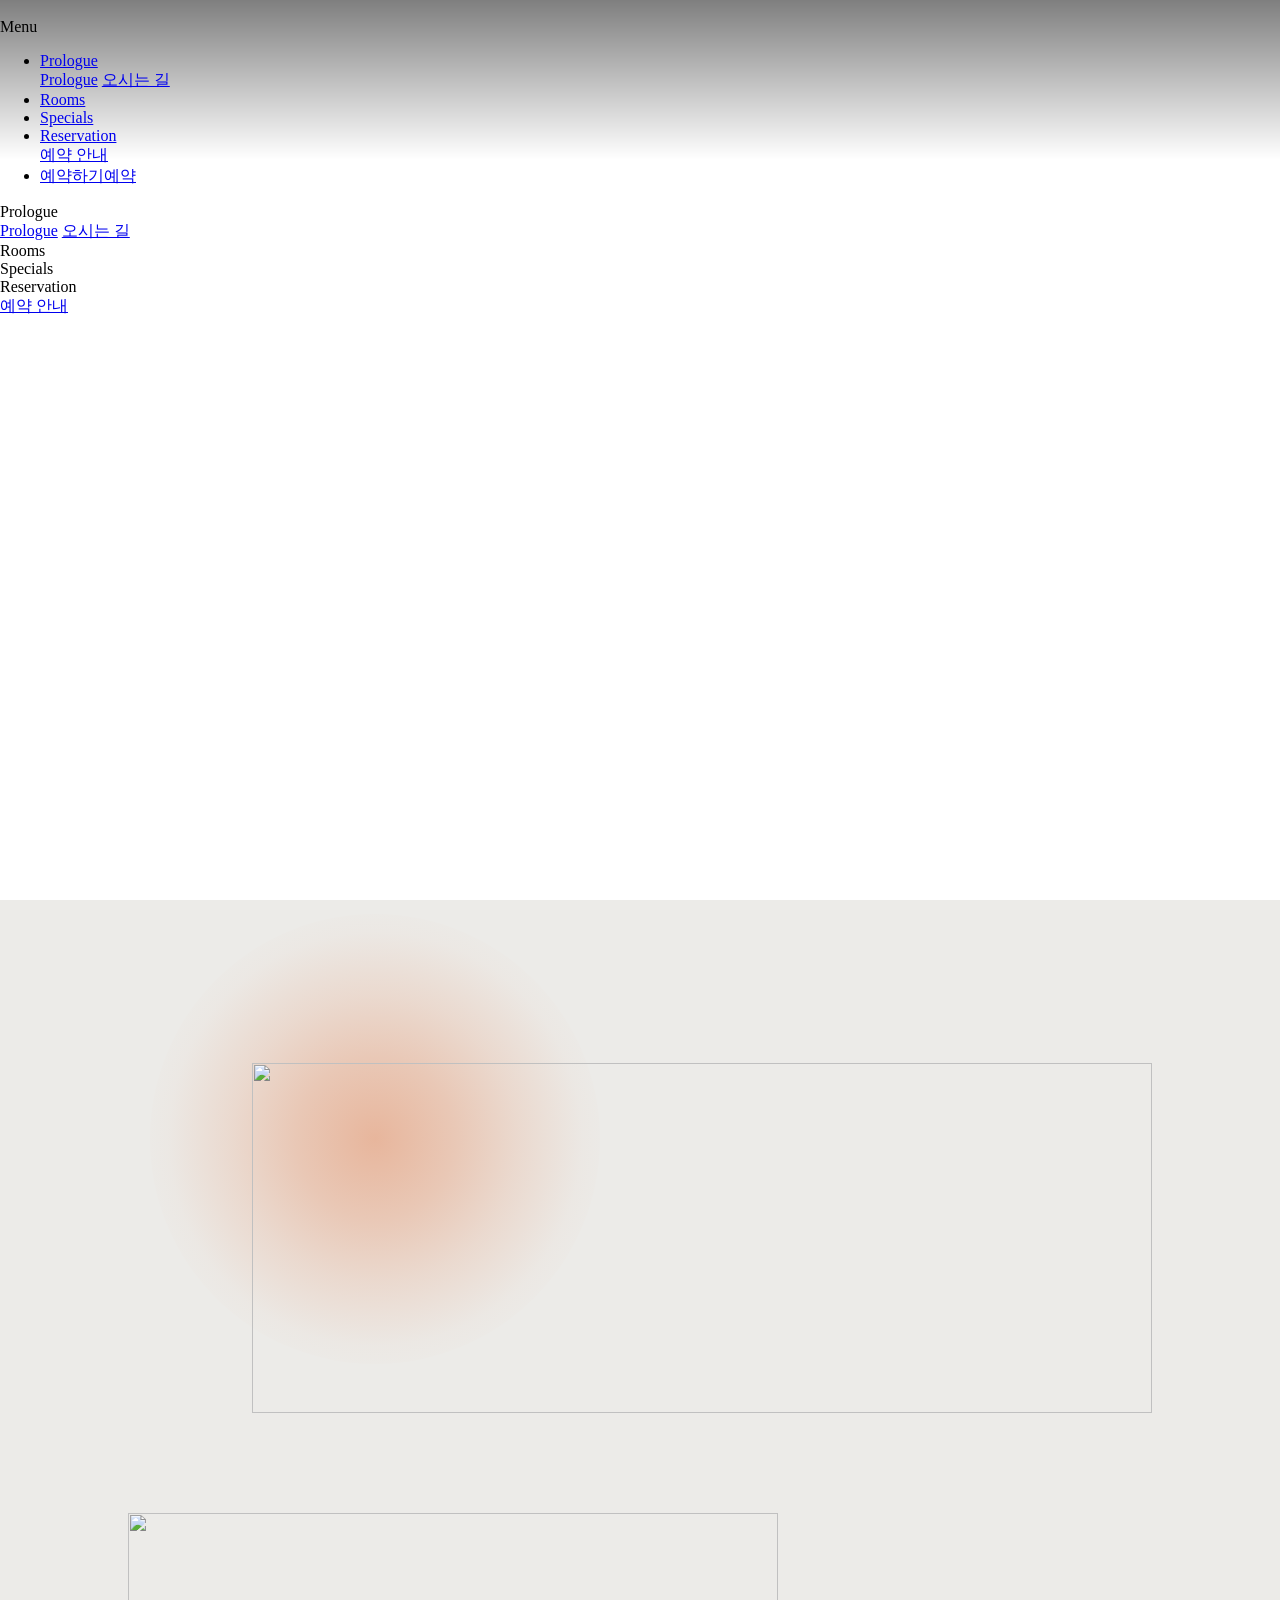
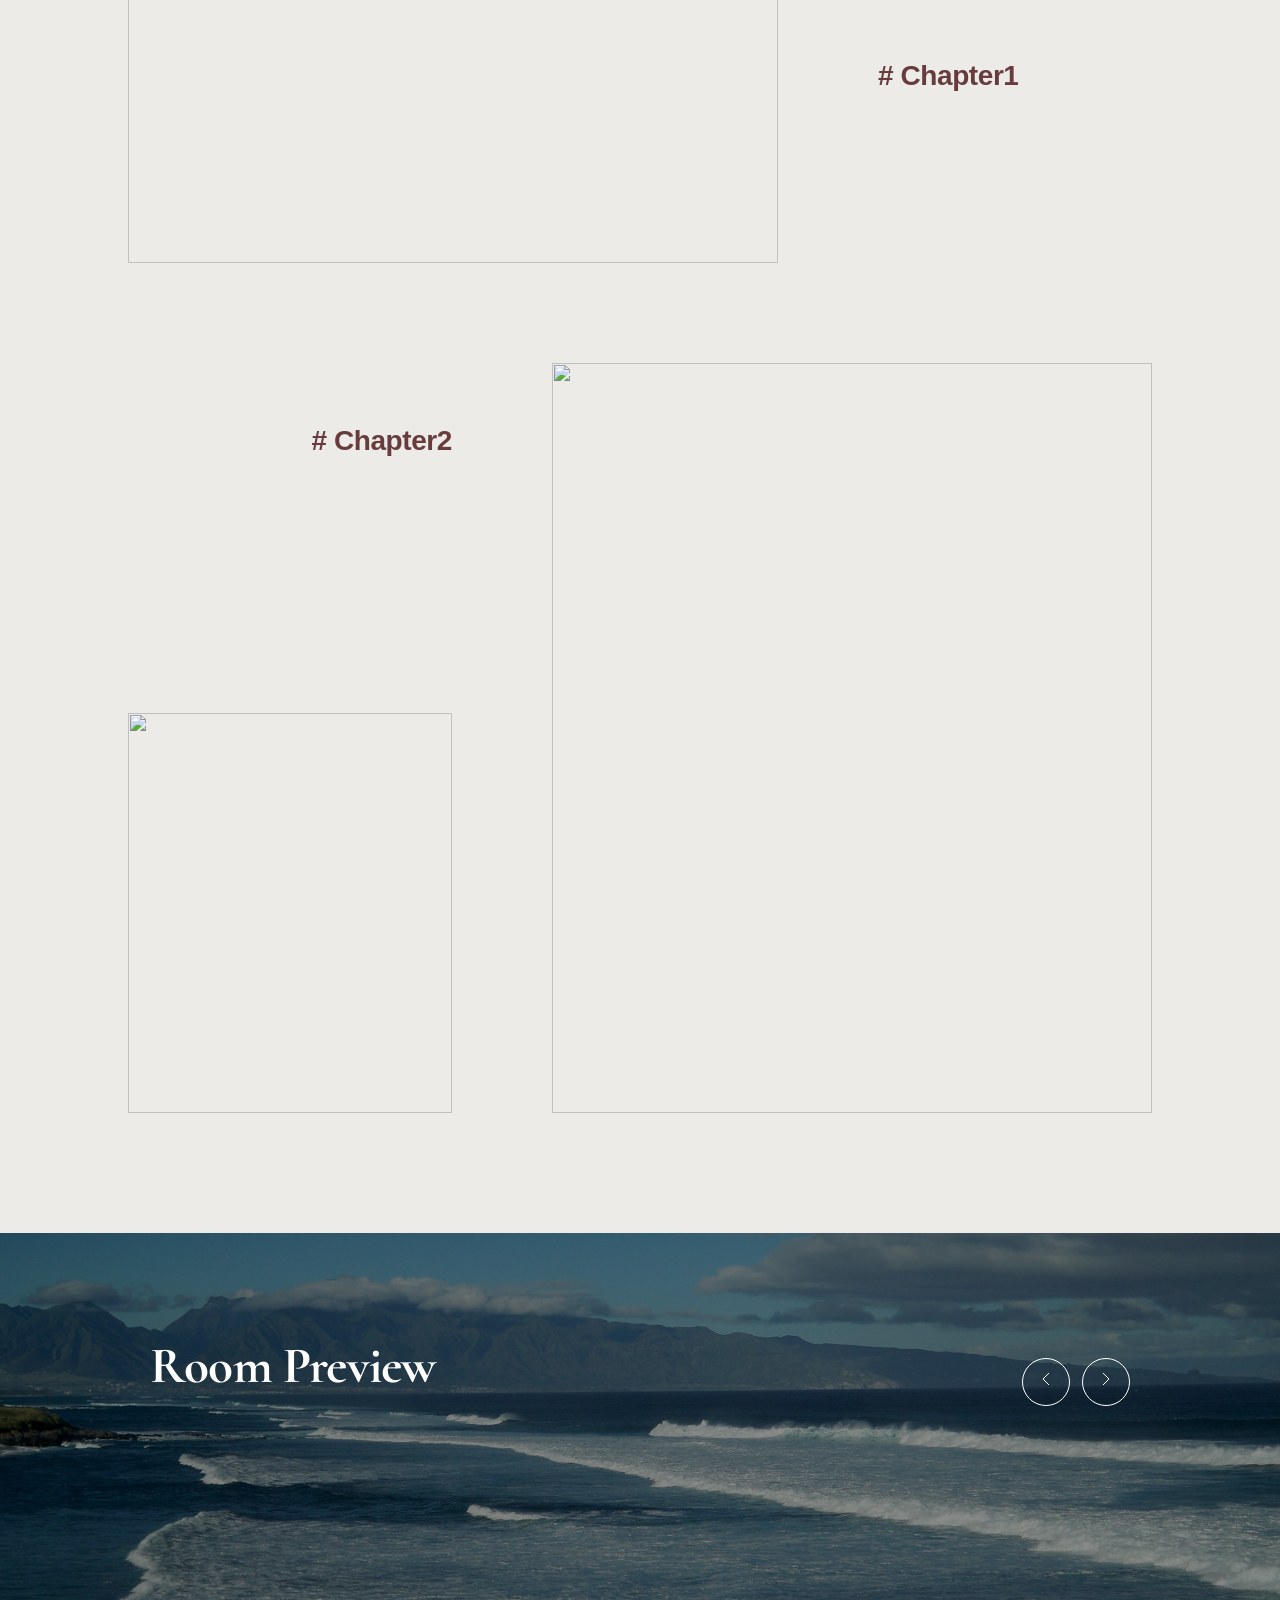
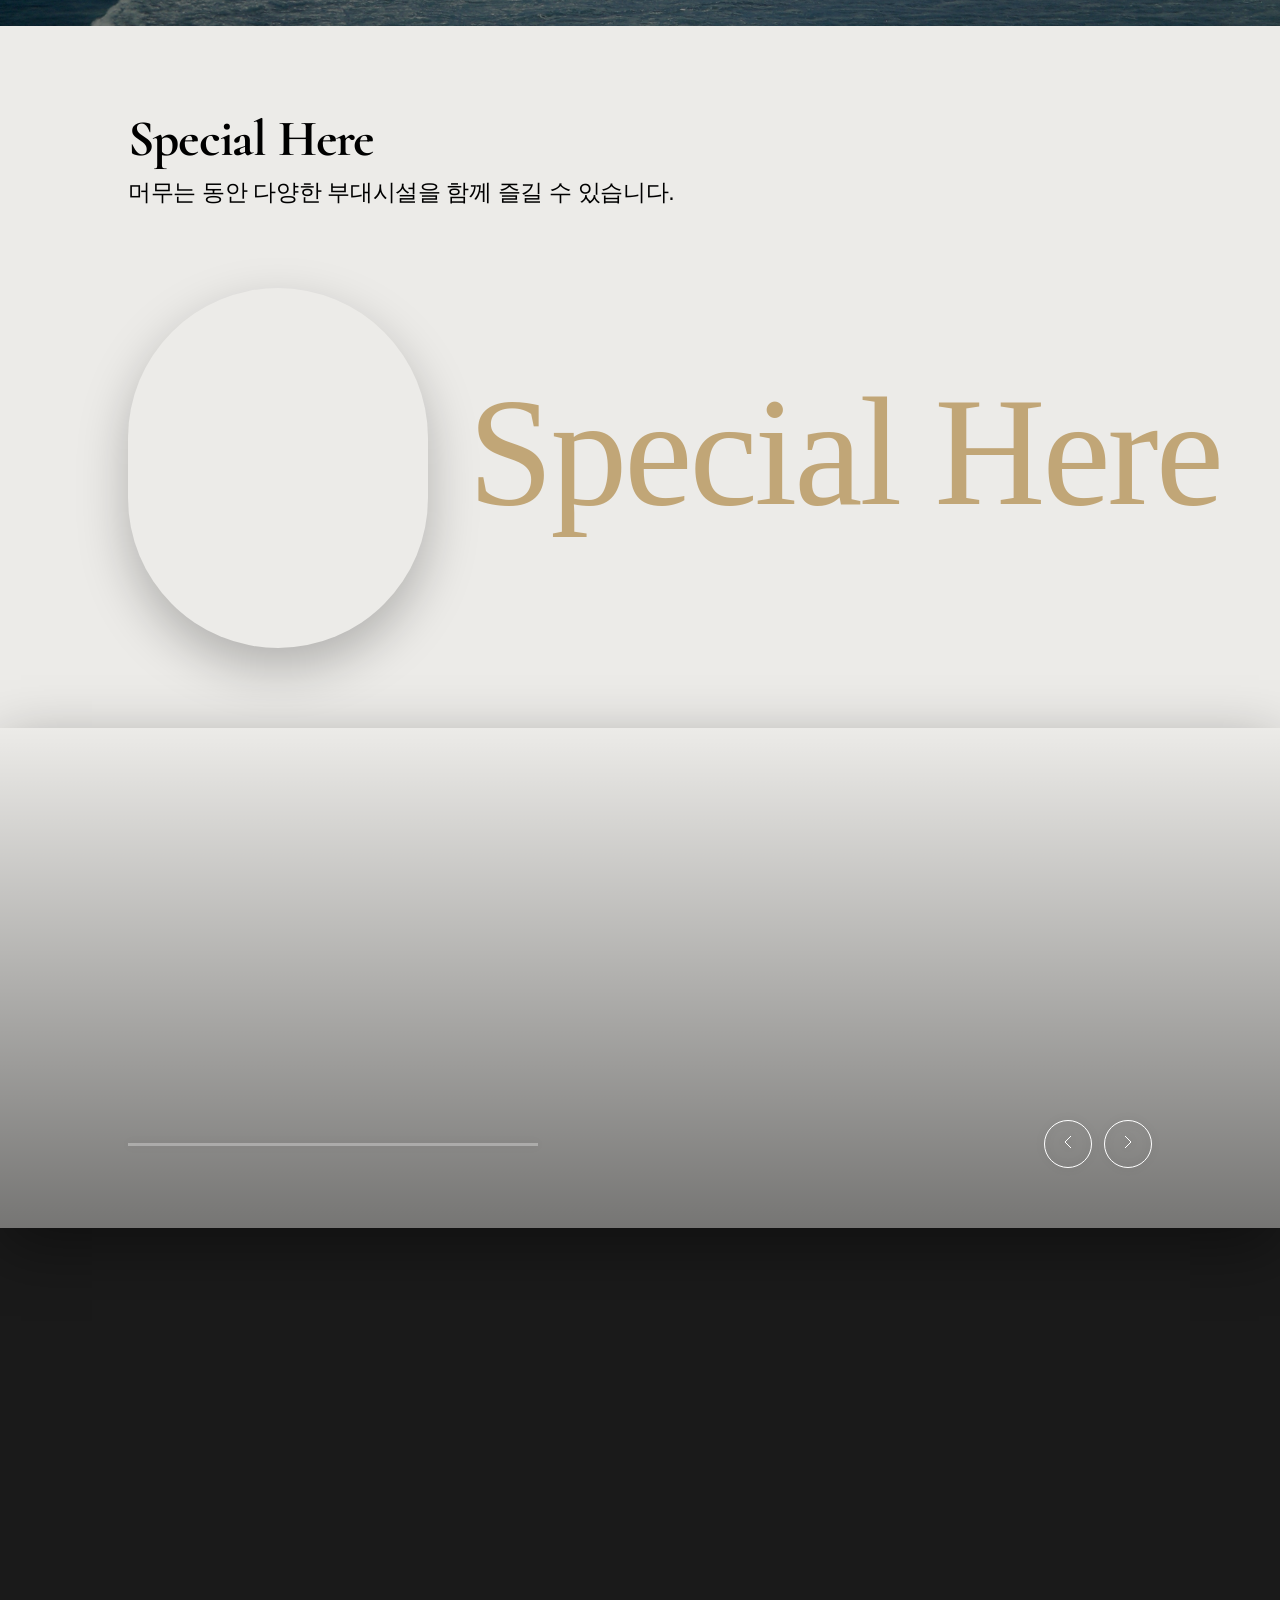
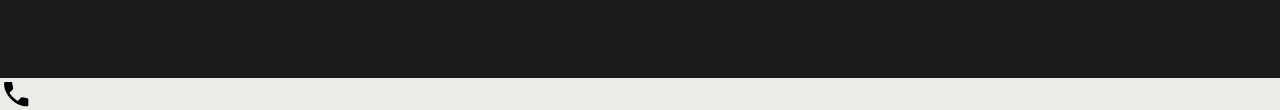
==== index.html @ 63711e16 "Deploy site files" ====
<!DOCTYPE html>
<html lang="ko">
<head>
    <meta charset="UTF-8">
    <meta name="viewport" content="width=device-width, initial-scale=1.0">
    <title>춘천 카사디솔 펜션 - 홈</title>
    <meta name="description" content="">
    <meta name="keywords" content="">
    <!-- Stylesheets -->
    <link rel="stylesheet" href="styles/theme.css">
    <link rel="stylesheet" href="styles/common.css">
    <link rel="stylesheet" href="styles/index.css">
    <link rel="stylesheet" href="styles/popup.css">
  <!-- Open Graph Meta Tags for Social Media -->
  <meta property="og:type" content="website" />
  <meta property="og:title" content="춘천 카사디솔 펜션 - 홈" />
  
  <meta property="og:image" content="https://jlnjajtcnyqupfaqjerz.supabase.co/storage/v1/object/public/app-images/property/e13e90a7-33bd-478f-b523-d75bae32a181/thumbnail/1781574933942-qb5gx5wl2s.jpg" />
  <meta property="og:url" content="https://casadisole.kr" />

  <!-- Twitter Card Meta Tags -->
  <meta name="twitter:card" content="summary_large_image" />
  <meta name="twitter:title" content="춘천 카사디솔 펜션 - 홈" />
  
  <meta name="twitter:image" content="https://jlnjajtcnyqupfaqjerz.supabase.co/storage/v1/object/public/app-images/property/e13e90a7-33bd-478f-b523-d75bae32a181/thumbnail/1781574933942-qb5gx5wl2s.jpg" />
</head>
<body>
    <!-- Navigation (Header) - page-wrapper 밖으로 분리 -->
    <div class="navigation-off">
        <div id="header-container"></div>
    </div>

    <div class="page-wrapper">
        <!-- CUSTOM FIELD : 메인 소개 섹션 이미지 매핑 -->
        <div class="main-section">
            <div class="main-bg" data-hero-slider></div>
            <div class="main-content">
                <!-- custom field : 메인 소개 섹션 타이틀 매핑 -->
                <h1 class="main-title" data-hero-title></h1>
                <div class="title-divider"><div class="bar-progress"></div></div>
                <!-- custom field : 메인 소개 섹션 설명 매핑 -->
                <p class="main-subtitle" data-hero-description></p>
            </div>
            <div class="main-arrow">
                <div class="arrow-left"></div>
                <p class="arrow-number">01</p>
                <div class="arrow-divider"></div>
                <p class="arrow-number">10</p>
                <div class="arrow-right"></div>
            </div>
        </div>

        <!-- custom field : 핵심 메시지 섹션 -->
        <div class="content-1 essence-section">
            <div class="gradient-circle anim-scale-in"></div>

            <div class="content-1-inner">
                <div class="content-group">
                    <div class="title-text" data-essence-description></div>
                    <!-- custom field : 핵심 메시지 섹션 이미지 1 매핑 , 이미지는 총 4개까지만-->
                    <div class="content-image large anim-fade-right">
                        <img data-essence-image-1 src="" alt="">
                    </div>
                </div>

                <div class="con1-item con1-1">
                    <!-- custom field : 핵심 메시지 섹션 이미지 2 매핑 -->
                    <div class="content-image anim-fade-left">
                        <img data-essence-image-2 src="" alt="">
                    </div>
                    <div class="content-text anim-fade-right">
                        <h3 class="chapter-tag"># Chapter1</h3>
                        <!-- custom field : 핵심 메시지 섹션 이미지 1 설명 매핑 -->
                        <p class="chapter-content" data-essence-image-description-1></p>
                    </div>
                </div>

                <div class="con1-34">
                    <div class="con1-item con1-3">
                        <div class="content-text right anim-fade-left">
                            <h3 class="chapter-tag"># Chapter2</h3>
                            <!-- custom field : 핵심 메시지 섹션 이미지 2 설명 매핑 -->
                            <p class="chapter-content" data-essence-image-description-2></p>
                        </div>
                        <!-- custom field : 핵심 메시지 섹션 이미지 3 매핑 -->
                        <div class="content-image tall anim-fade-right">
                            <img data-essence-image-3 src="" alt="">
                        </div>
                    </div>

                    <div class="con1-item con1-4">
                        <!-- custom field : 핵심 메시지 섹션 이미지 4 매핑 -->
                        <div class="content-image wide anim-fade-up">
                            <img data-essence-image-4 src="" alt="">
                        </div>
                    </div>
                </div>
            </div>
        </div>

        <!-- room preview section : 커스텀 영역 x / 룸 정보 매핑 -->
        <div class="content-2 room-preview-section" >
            <div class="content-2-bg"></div>
            <div class="section-header">
                <div class="section-header-outer">
                    <div class="section-header-inner">
                        <div class="text-block">
                            <h2 class="section-title">Room Preview</h2>
                            <!-- 문구 변경되어야 함 (숙소명 + 하드코딩 문구 )-->
                            <p class="section-subtitle" data-rooms-subtitle></p>
                        </div>
                        <div class="arrow-block">
                            <button class="nav-btn prev"><svg width="24" height="24" viewBox="0 0 24 24" fill="none"><path d="M15 6L9 12L15 18" stroke="currentColor" stroke-width="1"/></svg></button>
                            <button class="nav-btn next"><svg width="24" height="24" viewBox="0 0 24 24" fill="none"><path d="M9 6L15 12L9 18" stroke="currentColor" stroke-width="1"/></svg></button>
                        </div>
                    </div>
                </div>
            </div>

            <div class="room-grid">
                <div class="room-scroll-track" data-rooms-container>
                    <!-- 숙소관리 객실 타입 개수에 따라 동적 생성 -->
                </div>
            </div>
        </div>

        <!-- facility section : 커스텀 영역 x / 부대시설 정보 매핑 -->
        <div class="content-3 facility-section">
            <div class="special-left">
                <div class="special-header anim-fade-up">
                    <!-- 하드코딩, 매핑 x -->
                    <h2>Special Here</h2>
                    <p>머무는 동안 다양한 부대시설을 함께 즐길 수 있습니다.</p>
                </div>

                <div class="meditation-image anim-scale-in">
                    <!-- 부대시설 이미지 동적 생성 (mapper) -->
                </div>

                <div class="meditation-info anim-fade-right">
                    <!-- 부대시설 정보 동적 생성 (mapper) -->
                </div>
                <!-- 하드코딩, 매핑 x -->
                <p class="special-script">Special Here</p>

                <div class="arrow-decoration">
                    <svg width="856" height="250" viewBox="0 0 856 250" fill="none" style="overflow:visible">
                        <circle cx="731" cy="125" r="125" fill="white" fill-opacity="0.4"/>
                        <path d="M0 146.5C0 146.5 448.741 146.5 776 146.5L700 89.9999" stroke="black"/>
                    </svg>
                </div>
            </div>

            <div class="special-right anim-fade-right">
                <div class="special-right-image">
                    <!-- 부대시설 오른쪽 이미지 동적 생성 (mapper) -->
                    <div class="image-overlay"></div>
                </div>
                <div class="special-bar">
                    <div class="bar-line"><div class="bar-progress"></div></div>
                    <div class="bar-controls">
                        <button><svg width="24" height="24" viewBox="0 0 24 24" fill="none"><path d="M15 6L9 12L15 18" stroke="currentColor" stroke-width="1"/></svg></button>
                        <button><svg width="24" height="24" viewBox="0 0 24 24" fill="none"><path d="M9 6L15 12L9 18" stroke="currentColor" stroke-width="1"/></svg></button>
                    </div>
                </div>
            </div>
        </div>

        <!-- custom field : 마무리 섹션 -->
        <div class="content-4 closing-section">
            <!-- custom field : 마무리 섹션 이미지 한장 매핑 -->
            <div class="content-4-bg" data-closing-image></div>
            <div class="content-4-text">
                <!-- custom field : 마무리 섹션 제목 매핑 -->
                <h2 data-closing-title></h2>
                <!-- custom field : 마무리 섹션 내용 매핑 -->
                <p data-closing-description></p>
            </div>
        </div>

        <!-- Footer -->
        <div id="footer-container"></div>
    </div>

    <!-- Popup -->
    <div id="popup-container"></div>

    <!-- Scripts -->
    <script src="js/common.js"></script>
    <script src="js/pages/index.js"></script>

    <!-- Data Mapper -->
    <script src="js/image-helpers.js"></script>
    <script src="js/data-mapper/core/base-mapper.js"></script>
    <script src="js/data-mapper/pages/index-mapper.js"></script>
    <script src="js/preview-handler.js"></script>

    <!-- Header / Footer Loader (header.html 로드 → 내부 스크립트 추출 실행 → HeaderFooterMapper 초기화) -->
    <script src="js/header-footer-loader.js"></script>

    <!-- Popup -->
    <script src="js/popup.js"></script>
</body>
</html>
---- styles/theme.css ----
/* CDN Fonts */
@import url('https://fonts.cdnfonts.com/css/noto-serif-kr');
@import url('https://cdn.jsdelivr.net/gh/orioncactus/pretendard/dist/web/static/pretendard.min.css');
@import url('https://fonts.googleapis.com/css2?family=Cormorant:ital,wght@0,300..700;1,300..700&display=swap');

/* Font Faces */
@font-face {
    font-family: 'Pretendard';
    src: url('https://cdn.jsdelivr.net/gh/projectnoonnu/pretendard@1.0/Pretendard-Regular.woff2') format('woff2');
    font-weight: 400;
    font-display: swap;
}

/* CSS Variables */
:root {
  --font-ko-main: 'Noto Serif KR', sans-serif;
  --font-ko-sub: 'Pretendard', sans-serif;
  --font-en-main: 'Cormorant', sans-serif;
  --color-primary: #ecebe8;
  --color-secondary: #683c3c;
}
---- styles/index.css ----
/* ==========================================
   INDEX PAGE - 반응형 리팩토링
   ========================================== */

body {
    margin: 0;
    padding: 0;
}

.page-wrapper {
    width: 100%;
    background: white;
    overflow-x: hidden;
}

#footer-container {
    margin: 0;
    padding: 0;
    line-height: 0;
    font-size: 0;
    background: var(--color-primary);
}

/* ==========================================
   NAVIGATION (HEADER)
   ========================================== */

.navigation-off {
    position: fixed;
    left: 0;
    top: 0;
    width: 100%;
    max-width: none;
    height: 160px;
    background: linear-gradient(to bottom, rgba(0, 0, 0, 0.5), transparent);
    z-index: 999;
    pointer-events: none;
    overflow: visible;
}

.navigation-off .site-header,
.navigation-off .header-dropdown {
    pointer-events: auto;
}

/* ==========================================
   MAIN HERO SECTION
   ========================================== */

.main-section {
    position: relative;
    width: 100%;
    height: 100vh;
    min-height: 600px;
    max-height: 960px;
    overflow: hidden;
}

.main-bg {
    position: absolute;
    inset: 0;
}

.main-slide {
    position: absolute;
    inset: 0;
    opacity: 0;
    transition: opacity 1.2s ease;
}

.main-slide.active {
    opacity: 1;
}

.main-slide img {
    width: 100%;
    height: 100%;
    object-fit: cover;
    transform: scale(1);
}

/* Hero video 모드 */
[data-hero-slider] [data-hero-video] {
    position: absolute;
    inset: 0;
    width: 100%;
    height: 100%;
    object-fit: cover;
}

.main-content {
    position: absolute;
    left: 150px;
    top: 0;
    z-index: 1;
    padding-top: 180px;
    max-width: 1600px;
}

.main-title {
    font-family: 'Montserrat', sans-serif;
    font-weight: 700;
    font-size: clamp(28px, 3vw, 40px);
    line-height: 1.6;
    color: white;
    letter-spacing: -0.6px;
    text-shadow: 0px 0px 4px rgba(0, 0, 0, 0.15);
    margin: 0;
}

.title-divider {
    width: 658px;
    height: 3px;
    background: rgba(255, 255, 255, 0.3);
    margin-top: 12px;
    position: relative;
    overflow: hidden;
}

.title-divider .bar-progress {
    position: absolute;
    left: 0;
    top: 0;
    height: 100%;
    width: 100%;
    background: white;
    transform-origin: left;
    transform: scaleX(0);
    animation: progressFill 4s linear infinite;
}

.main-subtitle {
    font-family: var(--font-ko-main);
    font-weight: 700;
    font-size: clamp(18px, 1.8vw, 24px);
    line-height: 1.5;
    color: white;
    letter-spacing: -0.36px;
    text-shadow: 0px 0px 4px rgba(0, 0, 0, 0.2);
    margin: 24px 0 0;
}

.main-arrow {
    position: absolute;
    left: 50%;
    bottom: 40px;
    transform: translateX(-50%);
    display: flex;
    align-items: center;
    gap: 24px;
    z-index: 1;
}

.arrow-left,
.arrow-right {
    width: 9px;
    height: 9px;
    border-left: 1px solid white;
    border-bottom: 1px solid white;
}

.arrow-left {
    transform: rotate(45deg);
}

.arrow-right {
    transform: rotate(-135deg);
}

.arrow-number {
    font-family: var(--font-en-main);
    font-size: 26px;
    line-height: 36px;
    color: white;
    letter-spacing: -0.39px;
    margin: 0;
}

.arrow-divider {
    width: 10px;
    height: 1px;
    background: white;
    transform: rotate(90deg);
}

/* ==========================================
   CONTENT SECTION 1
   ========================================== */

.content-1 {
    position: relative;
    width: 100%;
    background: var(--color-primary);
    overflow: visible;
    padding-bottom: 120px;
}

.content-1-inner {
    position: relative;
    width: 80%;
    max-width: 1600px;
    margin: 0 auto;
    padding: 163px 0 0;
    box-sizing: border-box;
    display: flex;
    flex-direction: column;
    gap: 100px;
}

.gradient-circle {
    position: absolute;
    left: 150px;
    top: 14px;
    width: 450px;
    height: 450px;
    border-radius: 50%;
    background: radial-gradient(circle, rgba(231, 176, 148, 0.9) 0%, rgba(231, 176, 148, 0.6) 25%, rgba(231, 176, 148, 0.3) 45%, rgba(231, 176, 148, 0.05) 65%, rgba(231, 176, 148, 0) 75%);
}

.content-group {
    display: flex;
    justify-content: flex-end;
    align-items: flex-end;
    gap: 100px;
    width: 100%;
}

.title-text {
    font-family: var(--font-en-main);
    font-weight: 700;
    font-size: 50px;
    line-height: 1.2;
    color: var(--color-secondary);
    letter-spacing: -1.05px;
    text-align: right;
    min-width: 0;
}

.title-text p {
    margin: 0;
}

.content-group .content-image.large {
    flex-shrink: 1;
    width: 900px;
    max-width: 100%;
    height: 350px;
}

.con1-item {
    width: 100%;
}

.con1-1 {
    display: flex;
    gap: 100px;
    align-items: center;
}

.con1-3 {
    display: contents;
}

.con1-4 {
    display: contents;
}

/* con1-3 텍스트 + con1-4 wide 이미지가 왼쪽 열,
   con1-3 tall 이미지가 오른쪽 열 전체를 span하는 2열 grid */
.con1-34 {
    display: grid;
    grid-template-columns: 1fr minmax(0, 600px);
    grid-template-rows: minmax(350px, auto) 400px;
    column-gap: 100px;
    width: 100%;
}

.con1-34 .content-text.right {
    grid-column: 1;
    grid-row: 1;
    width: auto;
    align-self: start;
}

.con1-34 .content-image.tall {
    grid-column: 2;
    grid-row: 1 / span 2;
    align-self: stretch;
}

.con1-34 .content-image.wide {
    grid-column: 1;
    grid-row: 2;
    align-self: stretch;
}

.content-image {
    overflow: hidden;
}

.content-image img {
    width: 100%;
    height: 100%;
    object-fit: cover;
}

/* Essence video 모드 */
.essence-video-container {
    width: 100%;
    aspect-ratio: 16 / 9;
    overflow: hidden;
}

.essence-video-container video {
    width: 100%;
    height: 100%;
    object-fit: cover;
    display: block;
}

.con1-1 .content-image {
    width: 650px;
    height: 350px;
}

.con1-2 .content-image.large {
    width: 900px;
    height: 350px;
}

.con1-3 .content-image.tall {
    width: 100%;
    height: 100%;
}

.con1-4 .content-image.wide {
    width: 100%;
    height: 100%;
}

.content-text {
    flex: 1;
}

.content-text.right {
    text-align: right;
    width: 892px;
    padding: 60px 0;
}

.chapter-tag {
    font-family: var(--font-ko-main);
    font-weight: 700;
    font-size: 28px;
    line-height: 36px;
    color: var(--color-secondary);
    letter-spacing: -0.42px;
    margin: 0 0 24px 0;
}

.chapter-content {
    font-family: var(--font-ko-sub);
    font-weight: 500;
    font-size: 18px;
    line-height: 1.5;
    color: rgba(0, 0, 0, 0.8);
    margin: 0;
}

/* ==========================================
   CONTENT SECTION 2: ROOM PREVIEW
   ========================================== */

.content-2 {
    position: relative;
    width: 100%;
    padding: 100px 0 120px;
}

.content-2-bg {
    position: absolute;
    inset: 0;
    background-image: url('../images/bg.png');
    background-size: cover;
    background-position: center;
}

.content-2-bg::after {
    content: '';
    position: absolute;
    inset: 0;
    background: rgba(0, 0, 0, 0.45);
}

.content-2 > .section-header {
    position: relative;
    z-index: 2;
    margin-bottom: 40px;
}

.section-header-outer {
    width: 100%;
}

.section-header-inner {
    width: 100%;
    max-width: 1600px;
    margin: 0 auto;
    padding: 0 150px;
    box-sizing: border-box;
    display: flex;
    align-items: flex-end;
    justify-content: space-between;
}

.section-header-inner .text-block {
    flex: 1;
}

.section-header-inner .arrow-block {
    flex-shrink: 0;
    display: flex;
    gap: 12px;
}

.nav-btn {
    width: 48px;
    height: 48px;
    border: 1px solid white;
    border-radius: 50%;
    color: white;
    background: transparent;
    font-size: 18px;
    cursor: pointer;
    transition: background 0.3s ease, color 0.3s ease;
}

.nav-btn:hover {
    background: white;
    color: black;
}

.section-title {
    font-family: var(--font-en-main);
    font-weight: 700;
    font-size: clamp(36px, 4vw, 54px);
    line-height: 1.3;
    color: white;
    letter-spacing: -0.81px;
    margin: 0 0 6px 0;
}

.section-subtitle {
    font-family: var(--font-ko-main);
    font-weight: 500;
    font-size: clamp(18px, 1.8vw, 24px);
    line-height: 1.3;
    color: white;
    letter-spacing: -0.36px;
    margin: 0;
}

.room-grid {
    position: relative;
    z-index: 2;
    overflow: hidden;
    margin-top: 100px;
}

.room-scroll-track {
    display: flex;
    gap: 40px;
    width: max-content;
    will-change: transform;
}

.room-grid.no-rolling {
    overflow: visible;
    display: flex;
    justify-content: center;
}

.room-grid.no-rolling .room-scroll-track {
    width: auto;
    will-change: auto;
    justify-content: center;
}

.room-card {
    flex-shrink: 0;
    width: min(450px, 80vw);
    display: flex;
    flex-direction: column;
    gap: 33px;
}

.room-card:nth-child(odd) {
    margin-top: 0;
}

.room-card:nth-child(even) {
    margin-top: 100px;
}

.room-image {
    width: 100%;
    aspect-ratio: 450 / 700;
    border-radius: 300px 300px 0 0;
    overflow: hidden;
    box-shadow: 20px 20px 50px rgba(0, 0, 0, 0.3);
}

.room-image img {
    width: 100%;
    height: 100%;
    object-fit: cover;
}

.room-info {
    display: flex;
    flex-direction: column;
    align-items: center;
    text-align: center;
    gap: 24px;
}

.room-info h3 {
    font-family: var(--font-ko-sub);
    font-weight: 700;
    font-size: clamp(22px, 2vw, 28px);
    line-height: 36px;
    color: white;
    letter-spacing: -0.42px;
    margin: 0;
}

.room-info p {
    font-family: var(--font-ko-sub);
    font-weight: 500;
    font-size: clamp(15px, 1.2vw, 18px);
    line-height: 1.5;
    color: rgba(255, 255, 255, 0.8);
    max-width: 435px;
    margin: 0;
}

.btn-more {
    position: relative;
    font-family: var(--font-ko-main);
    font-size: 18px;
    color: white;
    letter-spacing: -0.27px;
    background: none;
    border: none;
    cursor: pointer;
    padding-bottom: 10px;
}

.btn-more::after {
    content: '';
    display: block;
    width: 120px;
    height: 1px;
    background: white;
    margin: 10px auto 0;
}

/* ==========================================
   CONTENT SECTION 3: SPECIAL HERE
   ========================================== */

.content-3 {
    position: relative;
    width: 100%;
    background: var(--color-primary);
    overflow: visible;
    display: flex;
}

.special-left {
    position: relative;
    flex: 1;
    min-width: 0;
    padding: 100px 60px 100px 8%;
    z-index: 10;
    display: grid;
    grid-template-areas:
        "header header"
        "image  info"
        "script script";
    grid-template-columns: min(400px, 38vw) 1fr;
    column-gap: 60px;
    row-gap: 60px;
    align-content: start;
}

.special-header {
    grid-area: header;
    margin-bottom: 0;
}

.special-header h2 {
    font-family: var(--font-en-main);
    font-weight: 700;
    font-size: clamp(36px, 4vw, 54px);
    line-height: 1.3;
    color: black;
    letter-spacing: -0.81px;
    margin: 0 0 6px 0;
}

.special-header p {
    font-family: var(--font-ko-main);
    font-weight: 500;
    font-size: clamp(18px, 1.8vw, 24px);
    line-height: 1.3;
    color: black;
    letter-spacing: -0.36px;
    margin: 0;
}

.meditation-image {
    grid-area: image;
    display: grid;
    width: 100%;
    aspect-ratio: 400 / 480;
    border-radius: 300px;
    overflow: hidden;
    box-shadow: 0px 20px 50px rgba(0, 0, 0, 0.25);
}

.meditation-image img {
    grid-area: 1 / 1;
    width: 100%;
    height: 100%;
    object-fit: cover;
    opacity: 0;
    transition: opacity 1.2s ease;
}

.meditation-image img.active {
    opacity: 1;
}

.meditation-info {
    grid-area: info;
    display: grid;
    position: relative;
    z-index: 1;
    align-self: center;
}

.meditation-info .facility-slide {
    grid-area: 1 / 1;
    transition: opacity 1.2s ease;
    pointer-events: none;
    opacity: 0;
}

.meditation-info .facility-slide.active {
    opacity: 1;
    pointer-events: auto;
}

.meditation-title {
    font-family: var(--font-ko-main);
    font-weight: 700;
    font-size: clamp(30px, 3vw, 42px);
    line-height: 1.2;
    color: black;
    letter-spacing: -0.63px;
    margin: 0 0 100px 0;
}

.meditation-text {
    font-family: var(--font-ko-sub);
    font-weight: 500;
    font-size: clamp(16px, 1.3vw, 20px);
    line-height: 1.3;
    color: black;
    max-width: 371px;
    margin: 20px 0 30px 0;
}

.btn-outline {
    border: 1px solid black;
    border-radius: 100px;
    padding: 14px 40px;
    font-family: var(--font-ko-main);
    font-size: 18px;
    color: black;
    background: transparent;
    letter-spacing: -0.27px;
    cursor: pointer;
}

.special-script {
    grid-area: script;
    font-family: 'Alex Brush', cursive;
    font-size: clamp(60px, 12vw, 200px);
    line-height: 1.3;
    color: #c1a677;
    letter-spacing: -3px;
    margin: 0;
    white-space: nowrap;
}

.arrow-decoration {
    position: absolute;
    left: 45%;
    top: 330px;
    z-index: 0;
    overflow: visible;
    pointer-events: none;
}

.arrow-decoration svg {
    width: 856px;
    height: 250px;
    overflow: visible;
}

.special-right {
    width: 45%;
    flex-shrink: 0;
    display: grid;
    z-index: 1;
}

.special-right-image {
    grid-area: 1 / 1;
    display: grid;
    min-height: 800px;
    border-radius: 300px 0 0 0;
    overflow: hidden;
    box-shadow: 0 20px 60px rgba(0, 0, 0, 0.4);
}

.special-right-image img {
    grid-area: 1 / 1;
    width: 100%;
    height: 100%;
    object-fit: cover;
    opacity: 0;
    transition: opacity 1.2s ease;
}

.special-right-image img.active {
    opacity: 1;
}

.image-overlay {
    grid-area: 1 / 1;
    background: linear-gradient(to bottom, transparent, rgba(0, 0, 0, 0.5));
    z-index: 1;
    pointer-events: none;
}

.special-bar {
    grid-area: 1 / 1;
    align-self: end;
    justify-self: start;
    width: 80%;
    margin: 0 0 60px 10%;
    z-index: 2;
    display: flex;
    align-items: center;
}

.bar-line {
    width: 40%;
    height: 3px;
    background: rgba(255, 255, 255, 0.3);
    filter: drop-shadow(0px 0px 4px rgba(0, 0, 0, 0.13));
    position: relative;
    overflow: hidden;
}

.bar-progress {
    position: absolute;
    left: 0;
    top: 0;
    height: 100%;
    width: 100%;
    background: white;
    transform-origin: left;
    transform: scaleX(0);
    animation: progressFill 4s linear infinite;
}

@keyframes progressFill {
    0% { transform: scaleX(0); }
    100% { transform: scaleX(1); }
}

.bar-controls {
    margin-left: auto;
    display: flex;
    gap: 12px;
}

.bar-controls button {
    width: 48px;
    height: 48px;
    border: 1px solid white;
    border-radius: 50%;
    color: white;
    background: transparent;
    font-size: 20px;
    cursor: pointer;
    filter: drop-shadow(0px 0px 4px rgba(0, 0, 0, 0.13));
}

/* ==========================================
   CONTENT SECTION 4: UNDER THE MOONLIGHT
   ========================================== */

.content-4 {
    position: relative;
    width: 100%;
    min-height: 400px;
    height: 50vh;
    max-height: 620px;
    overflow: hidden;
    margin-bottom: 0;
    background-color: #1a1a1a;
}

.content-4-bg {
    position: absolute;
    inset: 0;
    background-size: cover;
    background-position: center;
}

/* Closing video 모드 */
.closing-video {
    position: absolute;
    inset: 0;
    width: 100%;
    height: 100%;
    object-fit: cover;
}

.content-4-text {
    position: relative;
    z-index: 1;
    display: flex;
    flex-direction: column;
    align-items: center;
    justify-content: center;
    height: 100%;
    text-align: center;
    padding: 0 8%;
}

.content-4-text h2 {
    font-family: var(--font-en-main);
    font-weight: 700;
    font-size: clamp(30px, 3.5vw, 46px);
    line-height: 1.3;
    color: white;
    margin: 0 0 20px 0;
}

.content-4-text p {
    font-family: var(--font-ko-main);
    font-weight: 700;
    font-size: clamp(16px, 1.6vw, 22px);
    line-height: 1.5;
    color: white;
    margin: 0;
}

/* ==========================================
   SCROLL ANIMATIONS
   ========================================== */

/* Hero entrance */
.main-content {
    opacity: 0;
    animation: heroFadeIn 1.2s ease forwards 0.3s;
}

.main-arrow {
    opacity: 0;
    animation: heroFadeIn 1s ease forwards 1s;
}

@keyframes heroFadeIn {
    to {
        opacity: 1;
    }
}

/* Base hidden state for scroll-triggered elements */
.anim-fade-up {
    opacity: 0;
    transform: translateY(60px);
    transition: opacity 0.8s ease, transform 0.8s ease;
}

.anim-fade-up.is-visible {
    opacity: 1;
    transform: none;
}

.anim-fade-left {
    opacity: 0;
    transform: translateX(-80px);
    transition: opacity 0.8s ease, transform 0.8s ease;
}

.anim-fade-left.is-visible {
    opacity: 1;
    transform: translateX(0);
}

.anim-fade-right {
    opacity: 0;
    transform: translateX(80px);
    transition: opacity 0.8s ease, transform 0.8s ease;
}

.anim-fade-right.is-visible {
    opacity: 1;
    transform: translateX(0);
}

.anim-scale-in {
    opacity: 0;
    transform: scale(0.9);
    transition: opacity 0.9s ease, transform 0.9s ease;
}

.anim-scale-in.is-visible {
    opacity: 1;
    transform: scale(1);
}

/* Staggered delays */
.anim-delay-1 { transition-delay: 0.1s; }
.anim-delay-2 { transition-delay: 0.2s; }
.anim-delay-3 { transition-delay: 0.3s; }
.anim-delay-4 { transition-delay: 0.4s; }

/* Room scroll track */
.room-scroll-track {
    opacity: 1;
}

/* Image hover zoom */
.content-image img,
.room-image img {
    transition: transform 0.6s ease;
}

.meditation-image img,
.special-right-image img {
    transition: transform 0.6s ease, opacity 1.2s ease;
}

.content-image:hover img,
.room-image:hover img,
.meditation-image:hover img,
.special-right-image:hover img {
    transform: scale(1.05);
}

/* Button hover effects */
.btn-more,
.btn-outline,
.btn-book {
    transition: opacity 0.3s ease, transform 0.3s ease;
}

.btn-more:hover,
.btn-outline:hover,
.btn-book:hover {
    opacity: 0.8;
    transform: translateY(-2px);
}

/* Parallax background */
.main-bg {
    transition: transform 0.1s linear;
}

.content-4-bg {
    transition: none;
}

.content-2-bg {
    transition: none;
}

/* Title text line-by-line animation */
.title-text p {
    opacity: 0;
    transform: translateX(40px);
    transition: opacity 0.7s ease, transform 0.7s ease;
}

.title-text.is-visible p:nth-child(1) { opacity: 1; transform: translateX(0); transition-delay: 0.1s; }
.title-text.is-visible p:nth-child(2) { opacity: 1; transform: translateX(0); transition-delay: 0.3s; }
.title-text.is-visible p:nth-child(3) { opacity: 1; transform: translateX(0); transition-delay: 0.5s; }

/* ==========================================
   TABLET RESPONSIVE (max-width: 1100px)
   ========================================== */

@media (max-width: 1400px) {
    .title-text {
        font-size: clamp(36px, 3.5vw, 60px);
    }

    .content-group {
        gap: 50px;
    }

    /* --- CONTENT 3: SPECIAL HERE (공통) --- */
    .content-3 {
        flex-direction: column;
    }

    .special-right {
        width: 100%;
    }

    .special-right-image {
        min-height: 500px;
        border-radius: 0;
    }

    .arrow-decoration {
        display: none;
    }
}

/* --- CONTENT 3: 769px~1400px 전용 --- */
@media (min-width: 769px) and (max-width: 1400px) {
    .special-left {
        padding: 80px 10vw;
        grid-template-areas:
            "header header"
            "image  info"
            "image  script";
        grid-template-columns: min(300px, 40%) 1fr;
        column-gap: 40px;
        row-gap: 0;
    }

    .special-script {
        grid-area: script;
        align-self: start;
        margin-top: -30px;
    }

    .special-header {
        margin-bottom: 80px;
    }

    .meditation-info {
        align-self: start;
    }

    .meditation-info .facility-slide {
        display: grid;
        grid-template-columns: auto 1fr;
        align-items: baseline;
        gap: 0 20px;
    }

    .meditation-info .facility-slide.active {
        display: grid;
    }

    .meditation-info .meditation-title {
        grid-column: 1;
    }

    .meditation-info .meditation-text {
        grid-column: 2;
    }

    .meditation-info .btn-outline {
        grid-column: 1 / -1;
        justify-self: start;
        margin-top: 20px;
    }

    .meditation-title {
        margin-bottom: 0;
    }

    .meditation-text {
        margin: 0;
    }
}

@media (max-width: 1200px) {
    /* --- CON1-1 --- */
    .con1-1 {
        gap: 40px;
    }

    .con1-1 .content-image {
        width: auto;
        flex: 1 1 0;
        min-width: 0;
        height: 300px;
    }

    .content-text {
        flex: 0 0 220px;
        min-width: 220px;
    }

    /* --- CON1-34 --- */
    .con1-34 {
        grid-template-columns: minmax(220px, 1fr) minmax(0, 1fr);
        grid-template-rows: auto auto;
        column-gap: 40px;
    }

    .content-text.right {
        width: auto;
        min-width: 220px;
        padding: 30px 0;
    }

    .con1-34 .content-image.tall {
        aspect-ratio: 1 / 1;
        align-self: auto;
    }

    .con1-34 .content-image.wide {
        aspect-ratio: 4 / 3;
        align-self: auto;
    }
}

/* ==========================================
   MOBILE RESPONSIVE (max-width: 768px)
   ========================================== */

@media (max-width: 768px) {

    /* --- NAVIGATION GRADIENT --- */
    .navigation-off {
        height: 100px;
    }

    /* --- HERO SECTION --- */
    .main-section {
        height: 500px;
        min-height: auto;
        max-height: none;
    }

    .main-bg {
        display: flex;
        overflow-x: auto;
        overflow-y: hidden;
        -webkit-overflow-scrolling: touch;
        scroll-snap-type: x mandatory;
        scrollbar-width: none;
    }

    .main-bg::-webkit-scrollbar {
        display: none;
    }

    .main-slide {
        position: relative;
        inset: auto;
        flex: 0 0 100%;
        width: 100%;
        height: 100%;
        opacity: 1;
        scroll-snap-align: start;
    }

    .main-slide img {
        width: 100%;
        height: 100%;
        object-fit: cover;
    }

    .main-content {
        left: 0;
        right: 0;
        padding-top: 100px;
        max-width: none;
        text-align: center;
    }

    .main-title,
    .main-subtitle {
        text-align: center;
        padding: 0 20px;
        white-space: normal;
        word-break: keep-all;
    }

    .main-title br,
    .main-subtitle br {
        display: none;
    }

    .title-divider {
        width: 80%;
        margin-left: auto;
        margin-right: auto;
    }

    .main-arrow {
        gap: 16px;
    }

    /* --- CONTENT 1: PROLOGUE --- */
    .content-1 {
        height: auto;
        padding-bottom: 60px;
    }

    .content-1-inner {
        width: 100%;
        padding: 60px 20px 0;
        margin: 0;
        gap: 40px;
        box-sizing: border-box;
    }

    .gradient-circle {
        display: none;
    }

    .content-group {
        flex-direction: column;
        align-items: flex-start;
        gap: 30px;
    }

    .title-text {
        font-size: 36px;
        text-align: left;
    }

    .content-group .content-image.large {
        width: 100%;
        height: auto;
        aspect-ratio: 650 / 350;
    }

    .con1-item {
        width: 100%;
    }

    .con1-1 {
        flex-direction: column;
        align-items: flex-start;
        gap: 24px;
    }

    .con1-1 .content-image {
        width: 100%;
        height: auto;
        aspect-ratio: 650 / 350;
        flex: none;
    }

    /* con1-34: 그리드 → 세로 스택 */
    .con1-34 {
        display: flex;
        flex-direction: column;
        gap: 40px;
    }

    .con1-34 .content-text.right {
        grid-column: auto;
        grid-row: auto;
        width: 100%;
        text-align: left;
        padding: 0;
        order: 3;
    }

    .con1-34 .content-image.tall {
        grid-column: auto;
        grid-row: auto;
        width: 100%;
        height: auto;
        aspect-ratio: 650 / 350;
        align-self: auto;
        order: 1;
    }

    .con1-34 .content-image.wide {
        grid-column: auto;
        grid-row: auto;
        width: 100%;
        height: auto;
        aspect-ratio: 650 / 350;
        align-self: auto;
        order: 2;
    }

    .content-text.right {
        width: 100%;
        text-align: left;
        padding: 24px 0;
    }

    .chapter-tag {
        font-size: 22px;
        margin-bottom: 16px;
    }

    .chapter-content {
        font-size: 15px;
    }

    /* --- CONTENT 2: ROOM PREVIEW --- */
    .content-2 {
        padding: 60px 0 80px;
    }

    .section-header-inner {
        padding: 0 20px;
    }

    .section-subtitle {
        line-height: 1.5;
    }

    .section-header-inner .arrow-block {
        display: none;
    }

    .room-grid {
        margin-top: 40px;
        overflow-x: auto;
        -webkit-overflow-scrolling: touch;
        scroll-snap-type: x mandatory;
        padding-bottom: 20px;
    }

    .room-scroll-track {
        gap: 20px;
        padding: 0 20px;
    }

    .room-grid.no-rolling {
        padding: 0 20px;
    }

    .room-grid.no-rolling .room-scroll-track {
        padding: 0;
        flex-wrap: wrap;
        gap: 20px;
    }

    .room-card {
        scroll-snap-align: start;
    }

    .room-image {
        aspect-ratio: auto;
        height: 420px;
    }

    .room-card:nth-child(even) {
        margin-top: 0;
    }

    /* --- CONTENT 3: SPECIAL HERE --- */
    .content-3 {
        height: auto;
        flex-direction: column;
    }

    .special-left {
        padding: 60px 20px;
        display: flex;
        flex-direction: column;
        gap: 20px;
    }

    .special-header {
        order: 1;
        margin-bottom: 0 !important;
    }

    .special-header p {
        line-height: 1.5;
    }

    .meditation-image {
        width: 260px;
        height: 320px;
        margin: 0 auto;
        order: 2;
    }

    .meditation-info {
        text-align: center;
        order: 4;
    }

    .meditation-info .facility-slide {
        display: none;
        flex-direction: column;
        align-items: center;
        text-align: center;
    }

    .meditation-info .facility-slide.active {
        display: flex;
    }

    .meditation-info .btn-outline {
        margin-top: 20px;
        max-width: none;
    }

    .meditation-info .slide-b {
        position: absolute;
        left: 0;
        right: 0;
        top: 0;
        text-align: center;
    }

    .meditation-title {
        margin-bottom: 20px;
        text-align: center !important;
    }

    .meditation-text {
        max-width: 100%;
        margin-bottom: 20px;
        text-align: center !important;
    }

    .special-script {
        font-size: 80px;
        margin-top: 0;
        order: 3;
        text-align: center;
        z-index: 1;
    }

    .arrow-decoration {
        display: none;
    }

    .special-right {
        width: 100%;
    }

    .special-right-image {
        min-height: 400px;
        border-radius: 0;
    }

    .special-bar {
        left: 5%;
        bottom: 30px;
        width: 90%;
    }

    .bar-controls button {
        width: 40px;
        height: 40px;
        font-size: 16px;
    }

    /* --- CONTENT 4: MOONLIGHT --- */
    .content-4 {
        height: 250px;
        min-height: auto;
        max-height: none;
    }

    .content-4-text {
        padding: 0 20px;
    }
}
---- styles/popup.css ----
/**
 * Popup Styles
 * 홈페이지 팝업 컴포넌트 스타일
 */

/* Popup Overlay */
.popup-overlay {
    position: fixed;
    top: 0;
    left: 0;
    width: 100%;
    height: 100%;
    background: rgba(0, 0, 0, 0.6);
    display: flex;
    align-items: center;
    justify-content: center;
    z-index: 9999;
    opacity: 0;
    visibility: hidden;
    transition: opacity 0.3s ease, visibility 0.3s ease;
}

.popup-overlay.active {
    opacity: 1;
    visibility: visible;
}

/* Popup Content Container */
.popup-content {
    position: relative;
    width: 480px;
    max-width: 90vw;
    max-height: 85vh;
    background: var(--color-primary, #fff);
    border-radius: 12px;
    overflow: hidden;
    box-shadow: 0 20px 60px rgba(0, 0, 0, 0.3);
}

/* Close Button */
.popup-close {
    position: absolute;
    top: 12px;
    right: 12px;
    background: rgba(0, 0, 0, 0.5);
    color: #fff;
    border: none;
    border-radius: 50%;
    width: 32px;
    height: 32px;
    font-size: 20px;
    line-height: 1;
    cursor: pointer;
    display: flex;
    align-items: center;
    justify-content: center;
    z-index: 10;
    transition: background 0.2s ease, transform 0.2s ease;
}

.popup-close:hover {
    background: rgba(0, 0, 0, 0.7);
    transform: scale(1.1);
}

.popup-close:focus {
    outline: 2px solid #fff;
    outline-offset: 2px;
}

/* Popup Image Link */
.popup-image-link {
    display: block;
    text-decoration: none;
    color: inherit;
}

/* Popup Image Container */
.popup-image {
    width: 100%;
    aspect-ratio: 3 / 4;
    background-size: cover;
    background-position: center;
    background-repeat: no-repeat;
    display: flex;
    flex-direction: column;
    justify-content: center;
    align-items: center;
    position: relative;
}

/* Popup Text Content */
.popup-text-content {
    position: relative;
    z-index: 1;
    padding: 30px;
    text-align: center;
    display: flex;
    flex-direction: column;
    align-items: flex-start;
    width: 100%;
    height: 100%;
}

.popup-title {
    font-family: var(--font-ko-main, 'GowunDodum-Regular', sans-serif);
    font-size: 48px;
    font-weight: 600;
    color: var(--color-secondary, #78716c);
    margin: 0 0 40px 0;
    line-height: 1.4;
    text-shadow: 0 0 1px rgba(255, 255, 255, 0.8), 0 1px 2px rgba(0, 0, 0, 0.1);
}

.popup-description {
    font-family: var(--font-ko-sub, 'GowunDodum-Regular', sans-serif);
    font-size: 28px;
    color: var(--color-secondary, #78716c);
    margin: 0;
    line-height: 1.6;
    text-align: left;
    text-shadow: 0 0 1px rgba(255, 255, 255, 0.8), 0 1px 2px rgba(0, 0, 0, 0.1);
}

/* Popup Footer */
.popup-footer {
    display: flex;
    justify-content: space-between;
    align-items: center;
    padding: 14px 20px;
    background: var(--color-primary, #fff);
    border-top: 1px solid rgba(0, 0, 0, 0.08);
}

.popup-today-hide {
    font-family: var(--font-ko-sub, 'GowunDodum-Regular', sans-serif);
    font-size: 13px;
    color: var(--color-secondary, #78716c);
    cursor: pointer;
    padding: 4px 0;
    transition: color 0.2s ease;
    background: none;
    border: none;
}

.popup-today-hide:hover {
    color: #44403c;
}

.popup-close-text {
    font-family: var(--font-ko-sub, 'GowunDodum-Regular', sans-serif);
    font-size: 13px;
    color: var(--color-secondary, #78716c);
    cursor: pointer;
    padding: 4px 8px;
    transition: color 0.2s ease;
    background: none;
    border: none;
}

.popup-close-text:hover {
    color: #44403c;
}

/* Popup Container (hidden by default) */
#popup-container {
    display: none;
}

#popup-container:not(:empty) {
    display: block;
}

/* Slider Styles */
.popup-slider {
    position: relative;
    width: 100%;
}

.popup-slides {
    position: relative;
    width: 100%;
    aspect-ratio: 3 / 4;
    overflow: hidden;
}

.popup-slide {
    position: absolute;
    top: 0;
    left: 0;
    width: 100%;
    height: 100%;
    opacity: 0;
    visibility: hidden;
    transform: scale(1.05);
    transition: opacity 0.6s ease, visibility 0.6s ease, transform 0.6s ease;
}

.popup-slide.active {
    opacity: 1;
    visibility: visible;
    transform: scale(1);
}

.popup-slide .popup-image {
    width: 100%;
    height: 100%;
    aspect-ratio: unset;
}

/* Arrow Navigation */
.popup-arrow {
    position: absolute;
    top: 50%;
    transform: translateY(-50%);
    background: rgba(0, 0, 0, 0.4);
    color: #fff;
    border: none;
    width: 40px;
    height: 40px;
    font-size: 18px;
    cursor: pointer;
    display: flex;
    align-items: center;
    justify-content: center;
    z-index: 10;
    border-radius: 50%;
    transition: background 0.2s ease, transform 0.2s ease;
}

.popup-arrow:hover {
    background: rgba(0, 0, 0, 0.6);
    transform: translateY(-50%) scale(1.1);
}

.popup-arrow--prev {
    left: 12px;
}

.popup-arrow--next {
    right: 12px;
}

/* Dot Navigation */
.popup-dots {
    position: absolute;
    bottom: 16px;
    left: 50%;
    transform: translateX(-50%);
    display: flex;
    gap: 8px;
    z-index: 10;
}

.popup-dot {
    width: 8px;
    height: 8px;
    border-radius: 50%;
    background: rgba(255, 255, 255, 0.5);
    border: none;
    cursor: pointer;
    padding: 0;
    transition: background 0.2s ease, transform 0.2s ease;
}

.popup-dot.active {
    background: #fff;
    transform: scale(1.2);
}

.popup-dot:hover {
    background: rgba(255, 255, 255, 0.8);
}

/* Mobile Responsive */
@media (max-width: 640px) {
    .popup-content {
        max-width: 90%;
        max-height: 85vh;
        border-radius: 8px;
    }

    .popup-close {
        top: 8px;
        right: 8px;
        width: 28px;
        height: 28px;
        font-size: 18px;
    }

    .popup-text-content {
        padding: 30px;
    }

    .popup-title {
        font-size: 36px;
    }

    .popup-description {
        font-size: 24px;
    }

    .popup-footer {
        padding: 12px 16px;
    }

    .popup-today-hide,
    .popup-close-text {
        font-size: 12px;
    }

    .popup-arrow {
        width: 36px;
        height: 36px;
        font-size: 16px;
    }

    .popup-arrow--prev {
        left: 8px;
    }

    .popup-arrow--next {
        right: 8px;
    }

    .popup-dot {
        width: 10px;
        height: 10px;
    }

    .popup-dots {
        gap: 10px;
    }
}

/* Tablet */
@media (min-width: 641px) and (max-width: 1024px) {
    .popup-content {
        max-width: 80vw;
    }
}

/* Desktop */
@media (min-width: 1025px) {
    .popup-content {
        max-width: 800px;
    }
}


/* Popup open scroll lock */
body.popup-open,
html.popup-open {
    overflow: hidden !important;
    position: fixed !important;
    width: 100% !important;
    height: 100% !important;
    top: 0 !important;
    left: 0 !important;
}
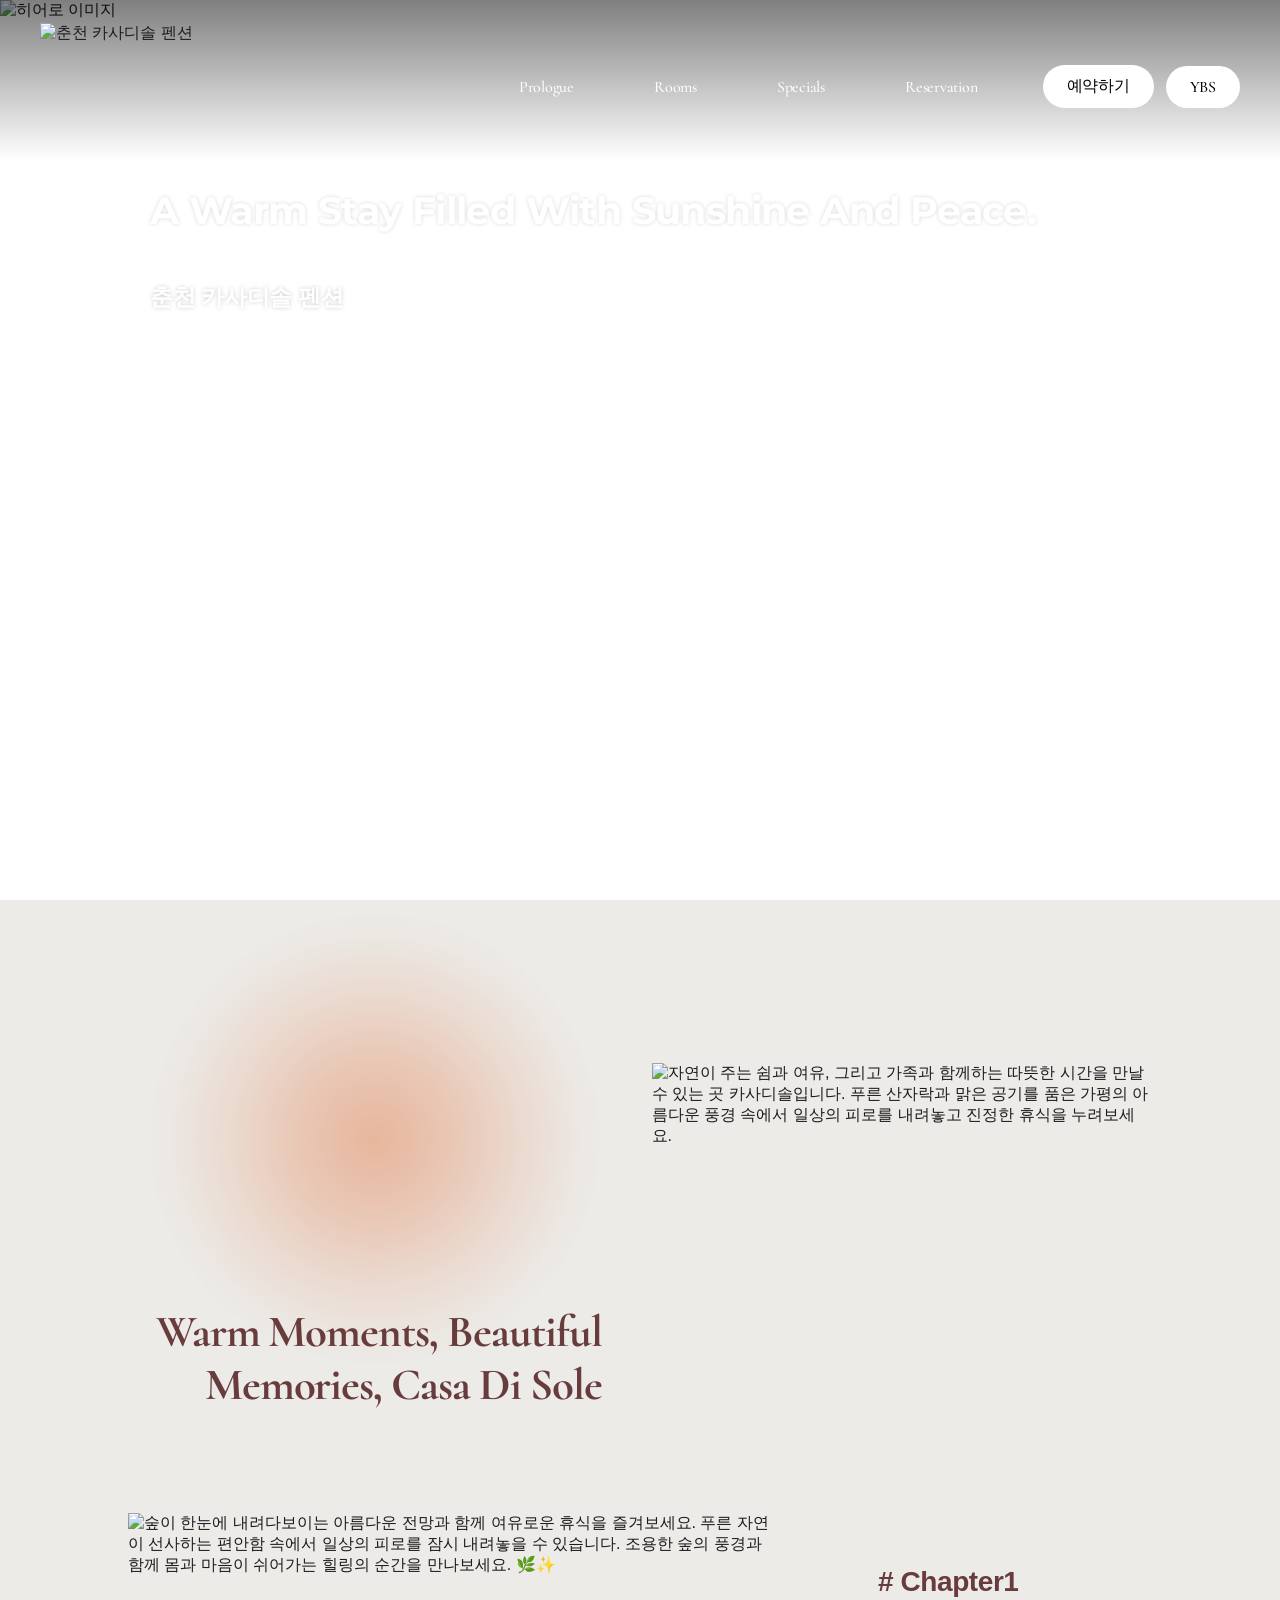
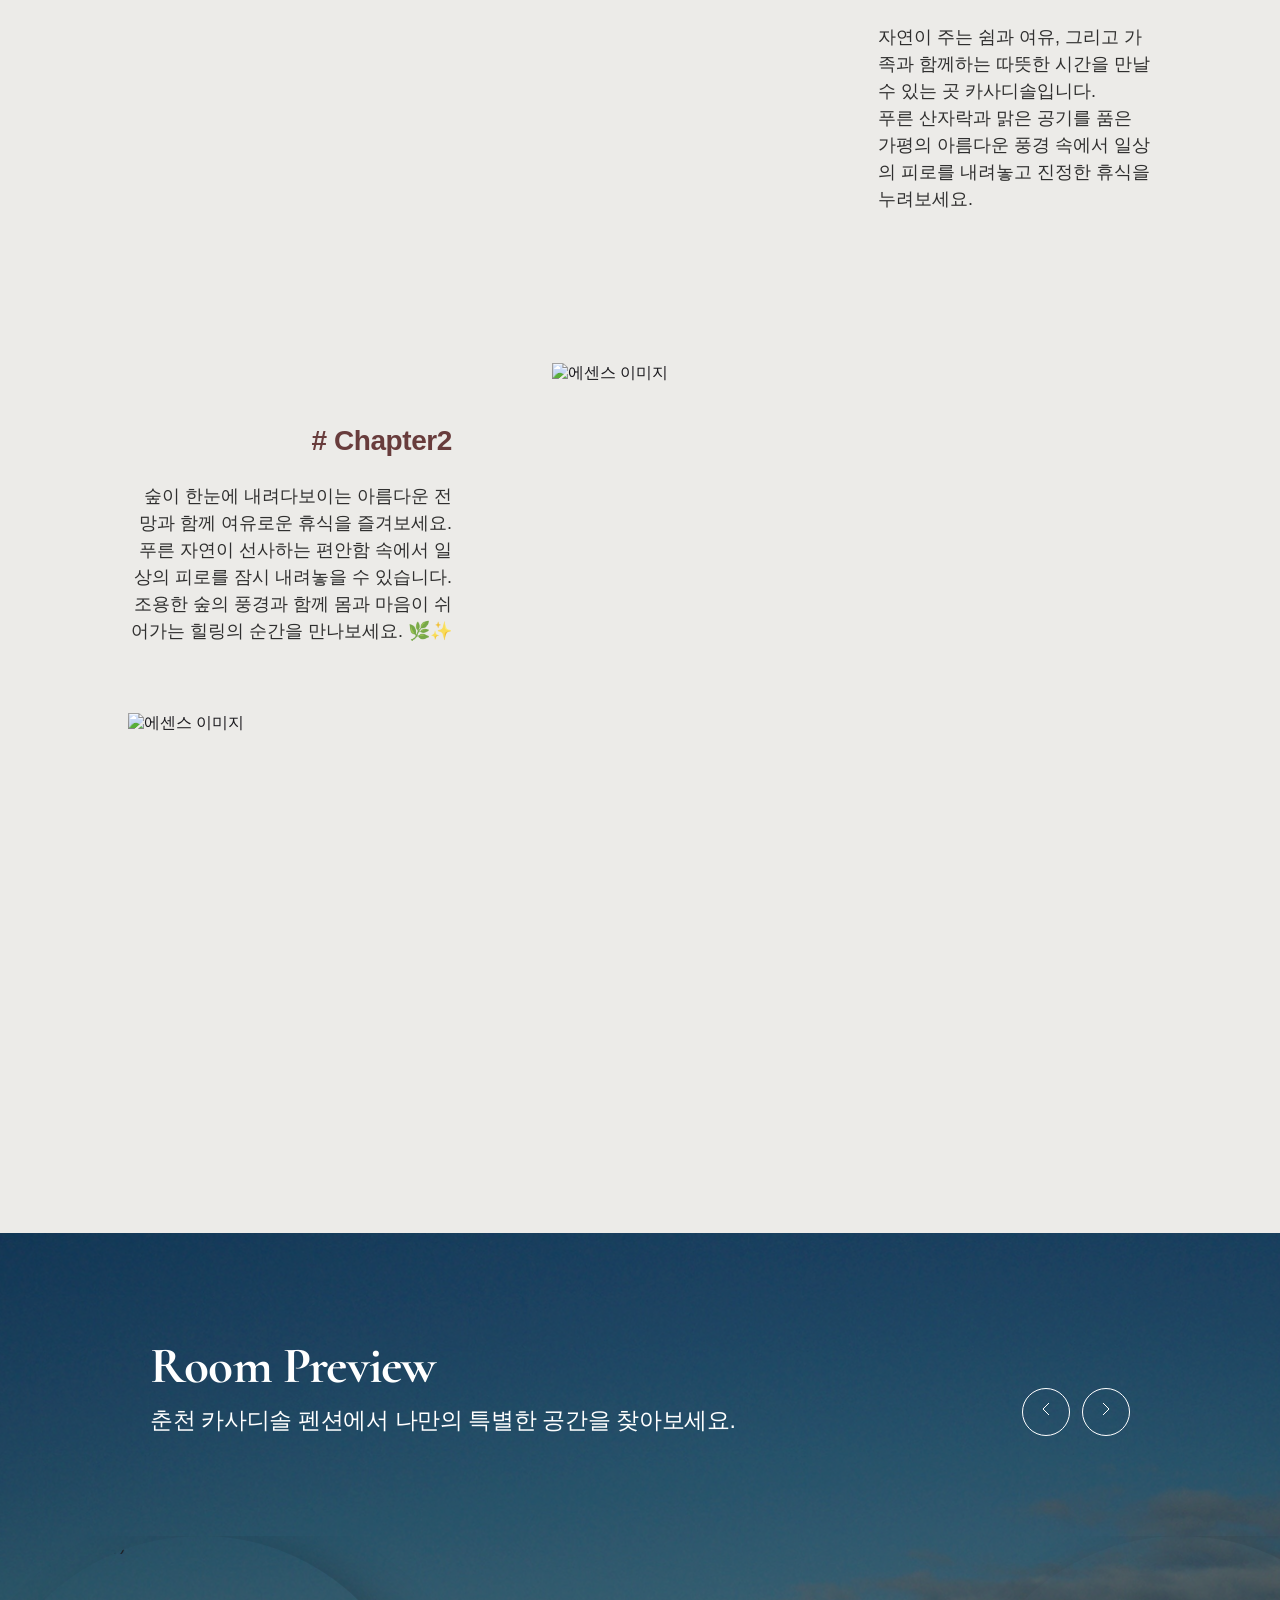
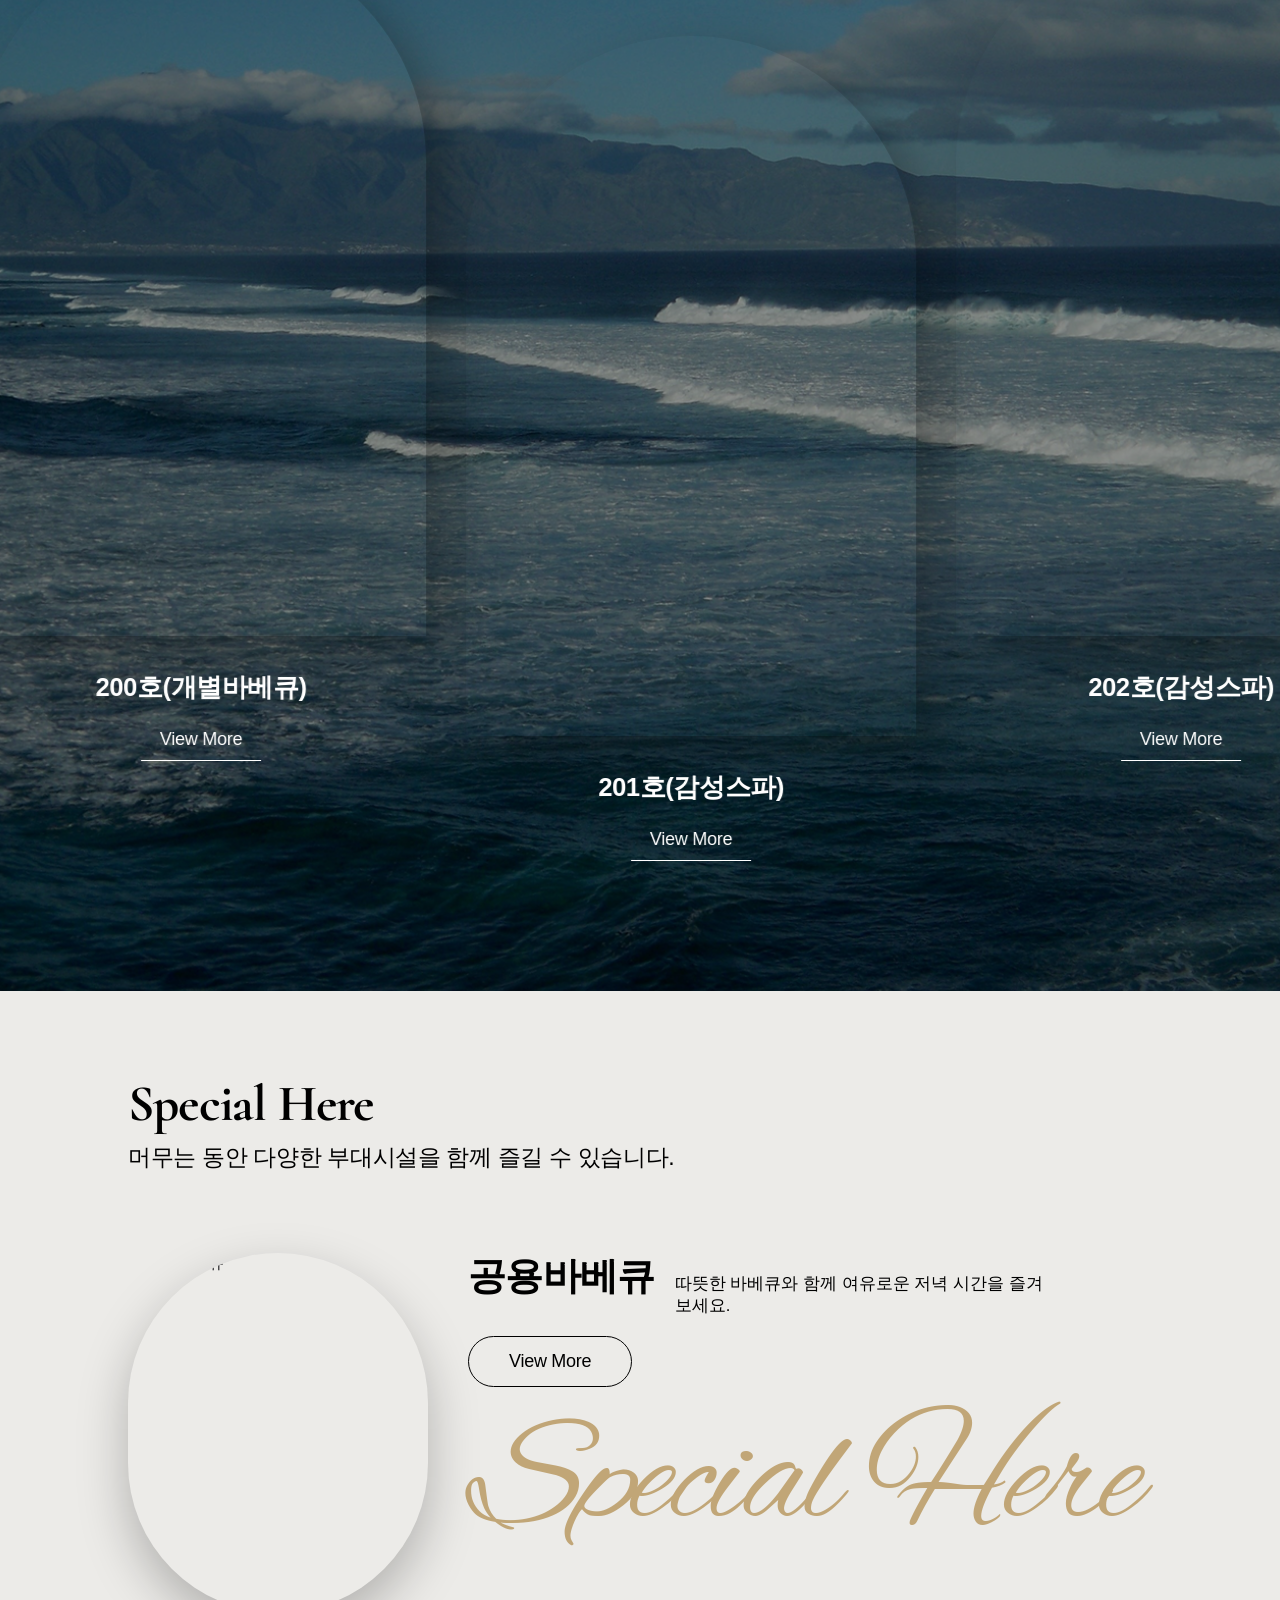
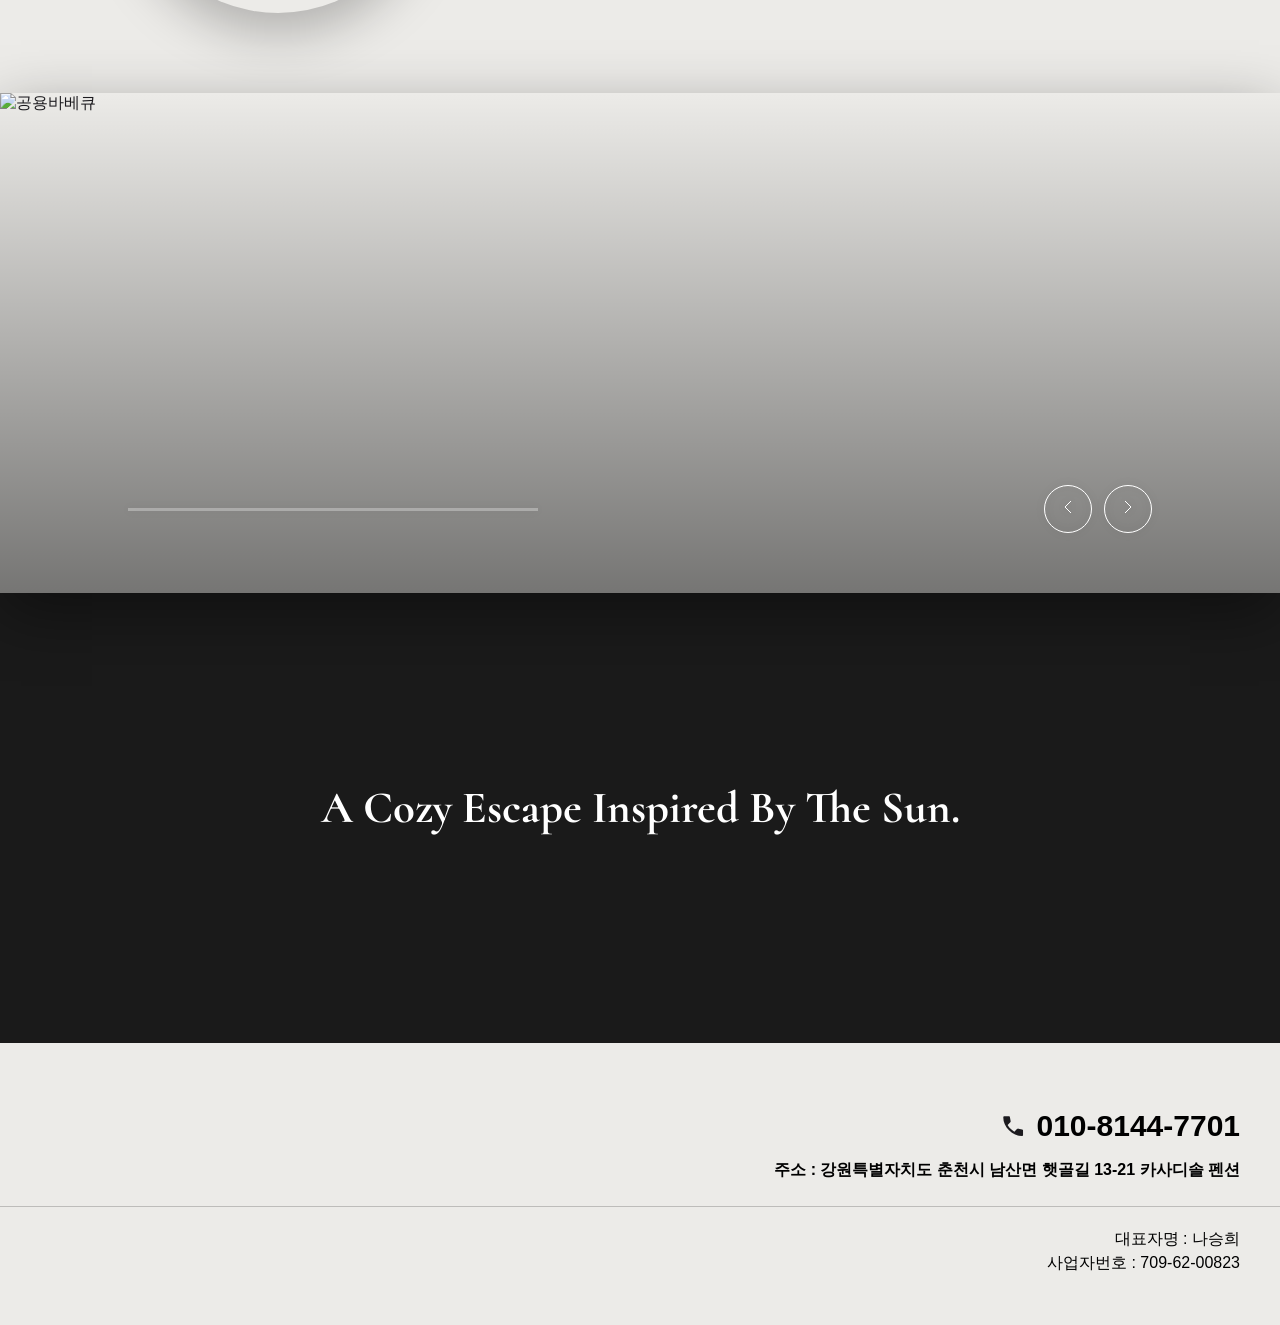
==== commit 2d3fb03d: "Update template code and site data" ====
--- a/index.html
+++ b/index.html
@@ -3,8 +3,9 @@
 <head>
     <meta charset="UTF-8">
     <meta name="viewport" content="width=device-width, initial-scale=1.0">
+    <link rel="icon" href="data:,">
     <title>춘천 카사디솔 펜션 - 홈</title>
-    <meta name="description" content="">
+    <meta name="description" content="춘천 강촌 인근 카사디솔 펜션, 자연 속에서 즐기는 감성 힐링 숙소">
     <meta name="keywords" content="">
     <!-- Stylesheets -->
     <link rel="stylesheet" href="styles/theme.css">
@@ -14,15 +15,15 @@
   <!-- Open Graph Meta Tags for Social Media -->
   <meta property="og:type" content="website" />
   <meta property="og:title" content="춘천 카사디솔 펜션 - 홈" />
-  
-  <meta property="og:image" content="https://jlnjajtcnyqupfaqjerz.supabase.co/storage/v1/object/public/app-images/property/e13e90a7-33bd-478f-b523-d75bae32a181/thumbnail/1781574933942-qb5gx5wl2s.jpg" />
+  <meta property="og:description" content="춘천 강촌 인근 카사디솔 펜션, 자연 속에서 즐기는 감성 힐링 숙소" />
+  <meta property="og:image" content="https://bookingplay-media.s3.amazonaws.com/item_images/2026/06/16/ermbp4sxP0gC.jpg" />
   <meta property="og:url" content="https://casadisole.kr" />
 
   <!-- Twitter Card Meta Tags -->
   <meta name="twitter:card" content="summary_large_image" />
   <meta name="twitter:title" content="춘천 카사디솔 펜션 - 홈" />
-  
-  <meta name="twitter:image" content="https://jlnjajtcnyqupfaqjerz.supabase.co/storage/v1/object/public/app-images/property/e13e90a7-33bd-478f-b523-d75bae32a181/thumbnail/1781574933942-qb5gx5wl2s.jpg" />
+  <meta name="twitter:description" content="춘천 강촌 인근 카사디솔 펜션, 자연 속에서 즐기는 감성 힐링 숙소" />
+  <meta name="twitter:image" content="https://bookingplay-media.s3.amazonaws.com/item_images/2026/06/16/ermbp4sxP0gC.jpg" />
 </head>
 <body>
     <!-- Navigation (Header) - page-wrapper 밖으로 분리 -->
--- a/styles/common.css
+++ b/styles/common.css
@@ -0,0 +1,819 @@
+/* Alex Brush (하드코딩 전용) */
+@import url('https://fonts.googleapis.com/css2?family=Alex+Brush&display=swap');
+/* Montserrat (하드코딩 전용) */
+@import url('https://fonts.googleapis.com/css2?family=Montserrat:wght@400;500;600;700&display=swap');
+
+/* ==========================================
+   COMMON STYLES - 피그마 디자인 기반
+   ========================================== */
+
+* {
+    margin: 0;
+    padding: 0;
+    box-sizing: border-box;
+}
+
+ul, ol, li {
+    list-style: none;
+}
+
+html {
+    font-size: 16px;
+}
+
+body {
+    font-family: var(--font-ko-sub);
+    color: #1c1b1f;
+    background: white;
+    overflow-x: hidden;
+}
+
+img {
+    width: 100%;
+    height: 100%;
+    display: block;
+}
+
+a {
+    text-decoration: none;
+    color: inherit;
+}
+
+button {
+    border: none;
+    background: none;
+    cursor: pointer;
+    font-family: inherit;
+}
+
+/* ==========================================
+   HEADER (공통 헤더)
+   ========================================== */
+
+.site-header {
+    position: fixed;
+    left: 0;
+    top: 0;
+    width: 100%;
+    height: 120px;
+    z-index: 1001;
+    display: flex;
+    align-items: center;
+    justify-content: center;
+    overflow: visible;
+    transition: background 0.3s ease;
+}
+
+.header-wrapper {
+    width: 100%;
+    max-width: 1600px;
+    flex: 1 1 auto;
+    height: 100%;
+    position: relative;
+    z-index: 1004;
+}
+
+.header-inner {
+    position: relative;
+    display: flex;
+    justify-content: space-between;
+    align-items: center;
+    width: 100%;
+    height: 100%;
+    padding: 0 40px;
+    box-sizing: border-box;
+}
+
+.header-logo {
+    flex-shrink: 0;
+    width: 210px;
+    height: 75px;
+}
+
+.header-logo img {
+    width: 100%;
+    height: 100%;
+    object-fit: contain;
+}
+
+.header-nav {
+    display: flex;
+    align-items: center;
+    gap: 80px;
+    align-self: flex-end;
+    padding-bottom: 12px;
+}
+
+.nav-menu {
+    list-style: none;
+    display: flex;
+    align-items: center;
+    gap: 80px;
+    margin: 0;
+    padding: 0;
+}
+
+.nav-menu > li > a {
+    font-family: var(--font-en-main);
+    font-weight: 500;
+    font-size: 20px;
+    color: white;
+    letter-spacing: -0.225px;
+    padding: 0 15px;
+}
+
+.btn-book {
+    background: white;
+    color: black !important;
+    padding: 11px 24px !important;
+    border-radius: 50px;
+    font-family: var(--font-en-main);
+    font-weight: 500;
+    font-size: 15px;
+    letter-spacing: -0.225px;
+    white-space: nowrap;
+    flex-shrink: 0;
+}
+
+.btn-ybs {
+    background: white;
+    color: black !important;
+    padding: 11px 24px !important;
+    border-radius: 50px;
+    font-family: var(--font-en-main);
+    font-weight: 500;
+    font-size: 15px;
+    letter-spacing: -0.225px;
+    white-space: nowrap;
+    flex-shrink: 0;
+}
+
+.ybs-short {
+    display: none;
+}
+
+/* 버튼 그룹 - BOOK과 YBS 버튼을 나란히 배치 */
+.button-group {
+    display: flex !important;
+    align-items: center;
+    gap: 20px !important;
+}
+
+/* 데스크톱: 모바일 전용 요소 숨김 */
+.header-menu-btn {
+    display: none;
+}
+
+.book-short {
+    display: none;
+}
+
+/* ==========================================
+   HEADER DROPDOWN
+   ========================================== */
+
+/* 헤더 hover/focus 시 배경 전환 */
+.site-header:hover,
+.site-header:focus-within {
+    background: rgba(40, 40, 40, 0.85);
+}
+
+/* 드롭다운 배경 패널 — 데스크톱: 배경만 표시, 콘텐츠 숨김 */
+.header-dropdown {
+    position: absolute;
+    left: 0;
+    top: 100%;
+    width: 100%;
+    height: auto;
+    min-height: 350px;
+    max-height: calc(100vh - 100px);
+    overflow-y: auto;
+    -webkit-overflow-scrolling: touch;
+    background: rgba(40, 40, 40, 0.85);
+    border-top: 1px solid rgba(255, 255, 255, 0.15);
+    opacity: 0;
+    visibility: hidden;
+    pointer-events: none;
+    transition: opacity 0.15s ease, visibility 0s linear 0.15s;
+    z-index: 1002;
+}
+
+.site-header:hover .header-dropdown,
+.site-header:focus-within .header-dropdown {
+    opacity: 1;
+    visibility: visible;
+    pointer-events: auto;
+    transition: opacity 0.15s ease, visibility 0s linear 0s;
+}
+
+/* 데스크톱: 모바일 아코디언 콘텐츠 숨김 */
+.header-dropdown-inner {
+    display: none;
+}
+
+/* 데스크톱: 각 대메뉴 아래 서브메뉴 */
+.has-dropdown {
+    position: relative;
+}
+
+/* hover 브릿지: 메뉴와 서브메뉴 사이 빈 공간을 채워 hover 유지 */
+.has-dropdown::after {
+    content: '';
+    position: absolute;
+    top: 100%;
+    left: -20px;
+    right: -20px;
+    height: 50px;
+    background: transparent;
+}
+
+.dropdown-sub {
+    position: absolute;
+    top: calc(100% + 40px);
+    left: 50%;
+    transform: translateX(-50%);
+    display: flex;
+    flex-direction: column;
+    align-items: center;
+    gap: 4px;
+    opacity: 0;
+    visibility: hidden;
+    pointer-events: none;
+    z-index: 1003;
+    transition: opacity 0.15s ease, visibility 0s linear 0.15s;
+    max-height: calc(100vh - 200px);
+    overflow-y: auto;
+    -webkit-overflow-scrolling: touch;
+    overscroll-behavior: contain;
+    padding-bottom: 10px;
+}
+
+.site-header:hover .dropdown-sub,
+.site-header:focus-within .dropdown-sub {
+    opacity: 1;
+    visibility: visible;
+    pointer-events: auto;
+    transition: opacity 0.15s ease, visibility 0s linear 0s;
+}
+
+.dropdown-sub a {
+    font-family: var(--font-ko-sub);
+    font-weight: 400;
+    font-size: 16px;
+    line-height: 2;
+    color: rgba(255, 255, 255, 0.75);
+    white-space: nowrap;
+    padding: 0 15px;
+    transition: color 0.2s ease;
+    max-width: 200px;
+    overflow: hidden;
+    text-overflow: ellipsis;
+    display: block;
+    flex-shrink: 0;
+}
+
+.dropdown-sub a:hover,
+.dropdown-sub a:focus {
+    color: white;
+}
+
+/* 모바일 아코디언 기본 스타일 (데스크톱에서는 header-dropdown-inner가 숨김) */
+.dropdown-columns {
+    display: flex;
+    gap: 33px;
+    padding: 28px 0 45px;
+}
+
+.dropdown-col {
+    display: flex;
+    flex-direction: column;
+    align-items: center;
+    gap: 4px;
+    min-width: 100px;
+}
+
+.dropdown-col a {
+    font-family: var(--font-ko-sub);
+    font-weight: 400;
+    font-size: 17px;
+    line-height: 2;
+    color: rgba(255, 255, 255, 0.75);
+    white-space: nowrap;
+    transition: color 0.2s ease;
+    max-width: 100%;
+    overflow: hidden;
+    text-overflow: ellipsis;
+    display: block;
+}
+
+.dropdown-col a:hover,
+.dropdown-col a:focus {
+    color: white;
+}
+
+.dropdown-col-title {
+    display: none;
+}
+
+.col-arrow {
+    display: none;
+}
+
+.dropdown-col-links {
+    display: flex;
+    flex-direction: column;
+    align-items: center;
+    gap: 4px;
+    max-height: calc(100vh - 250px);
+    overflow-y: auto;
+    -webkit-overflow-scrolling: touch;
+}
+
+/* 드롭다운 스크롤바 커스텀 스타일 */
+.header-dropdown,
+.dropdown-sub,
+.dropdown-col-links {
+    scrollbar-width: thin;
+    scrollbar-color: rgba(255, 255, 255, 0.85) #2a2d35;
+}
+
+.header-dropdown::-webkit-scrollbar,
+.dropdown-sub::-webkit-scrollbar,
+.dropdown-col-links::-webkit-scrollbar {
+    width: 4px;
+}
+
+.header-dropdown::-webkit-scrollbar-track,
+.dropdown-sub::-webkit-scrollbar-track,
+.dropdown-col-links::-webkit-scrollbar-track {
+    background: #2a2d35;
+    border-radius: 3px;
+}
+
+.header-dropdown::-webkit-scrollbar-thumb,
+.dropdown-sub::-webkit-scrollbar-thumb,
+.dropdown-col-links::-webkit-scrollbar-thumb {
+    background: rgba(255, 255, 255, 0.85);
+    border-radius: 3px;
+}
+
+.header-dropdown::-webkit-scrollbar-thumb:hover,
+.dropdown-sub::-webkit-scrollbar-thumb:hover,
+.dropdown-col-links::-webkit-scrollbar-thumb:hover {
+    background: rgba(255, 255, 255, 0.95);
+}
+
+/* ==========================================
+   FOOTER (공통 푸터)
+   ========================================== */
+
+.site-footer {
+    background: var(--color-primary);
+    margin-top: 0;
+    padding: 60px 0 50px;
+}
+
+.footer-wrapper {
+    width: 100%;
+    max-width: 1600px;
+    margin: 0 auto;
+    display: flex;
+    justify-content: space-between;
+    align-items: flex-start;
+    padding: 0 40px 0;
+}
+
+.footer-left {
+    flex-shrink: 0;
+}
+
+.footer-copyright {
+    font-family: var(--font-ko-sub);
+    font-weight: 600;
+    font-size: 16px;
+    line-height: 1.6;
+    color: black;
+}
+
+.footer-copyright p {
+    margin: 0;
+}
+
+.footer-right {
+    text-align: right;
+}
+
+.footer-contact {
+    margin-bottom: 20px;
+}
+
+.contact-item {
+    display: flex;
+    align-items: center;
+    justify-content: flex-end;
+    gap: 10px;
+    margin-bottom: 6px;
+}
+
+.icon-phone,
+.icon-map {
+    width: 26px;
+    height: 26px;
+}
+
+.phone-number {
+    font-family: var(--font-ko-sub);
+    font-weight: 700;
+    font-size: 30px;
+    line-height: 1.5;
+    color: black;
+    margin: 0;
+}
+
+.address {
+    font-family: var(--font-ko-sub);
+    font-weight: 700;
+    font-size: 16px;
+    line-height: 2;
+    color: black;
+    margin: 0;
+}
+
+.footer-info {
+    margin-top: 12px;
+}
+
+.footer-info p {
+    font-family: var(--font-ko-sub);
+    font-size: 16px;
+    line-height: 1.5;
+    color: black;
+    margin: 0;
+}
+
+.footer-info strong {
+    font-weight: 700;
+}
+
+.footer-divider {
+    max-width: 1600px;
+    height: 1px;
+    background: rgba(0, 0, 0, 0.2);
+    margin: 0 auto 20px;
+}
+
+.footer-info-wrapper {
+    width: 100%;
+    max-width: 1600px;
+    margin: 0 auto;
+    padding: 0 40px;
+    text-align: right;
+}
+
+/* ==========================================
+   TABLET RESPONSIVE (max-width: 1140px)
+   ========================================== */
+
+@media (max-width: 1140px) {
+    .book-full {
+        display: none;
+    }
+
+    .book-short {
+        display: inline;
+    }
+}
+
+
+/* ==========================================
+   MEDIUM RESPONSIVE (max-width: 1400px)
+   ========================================== */
+
+@media (max-width: 1400px) {
+    .header-nav {
+        gap: 50px;
+    }
+
+    .nav-menu {
+        gap: 50px;
+    }
+
+    .nav-menu > li > a {
+        font-size: 16px;
+    }
+
+    .button-group {
+        gap: 12px !important;
+    }
+
+    .dropdown-sub a {
+        font-size: 14px;
+        padding: 0 8px;
+        max-width: 6em;
+        overflow: hidden;
+        text-overflow: ellipsis;
+        white-space: nowrap;
+    }
+}
+
+/* ==========================================
+   TABLET RESPONSIVE (max-width: 1100px)
+   ========================================== */
+
+@media (max-width: 1100px) {
+    .header-inner {
+        padding: 0 20px;
+    }
+
+    .header-logo {
+        flex-shrink: 1;
+        min-width: 120px;
+    }
+
+    .header-nav {
+        gap: 40px;
+    }
+
+    .nav-menu {
+        gap: 40px;
+    }
+
+    .nav-menu > li > a {
+        font-size: 15px;
+        padding: 0 8px;
+        white-space: nowrap;
+    }
+
+    .btn-book,
+    .btn-ybs {
+        padding: 9px 14px !important;
+        font-size: 13px;
+        white-space: nowrap;
+        flex-shrink: 0;
+    }
+
+    .book-full {
+        display: none;
+    }
+
+    .book-short {
+        display: inline;
+    }
+
+    .button-group {
+        gap: 10px !important;
+    }
+}
+
+/* ==========================================
+   MOBILE RESPONSIVE (max-width: 768px)
+   ========================================== */
+
+@media (max-width: 768px) {
+
+    .address {
+        font-size: 13px;
+    }
+
+    /* --- HEADER --- */
+    .site-header {
+        height: 70px;
+    }
+
+    .header-wrapper {
+        max-width: 100%;
+    }
+
+    .header-inner {
+        padding: 0 20px;
+    }
+
+    .header-logo {
+        width: 120px;
+        height: 50px;
+    }
+
+    .header-nav {
+        gap: 16px;
+        align-self: center;
+        padding-bottom: 0;
+    }
+
+    /* 모바일: Menu 버튼 표시 */
+    .header-menu-btn {
+        display: block;
+        font-family: var(--font-en-main);
+        font-weight: 500;
+        font-size: 14px;
+        color: white;
+        letter-spacing: -0.225px;
+        cursor: pointer;
+    }
+
+    /* 모바일: 개별 메뉴 숨김, Book 버튼만 표시 */
+    .nav-menu {
+        gap: 16px;
+    }
+
+    .nav-menu li {
+        display: none;
+    }
+
+    .nav-menu li:last-child {
+        display: flex;
+    }
+
+    /* 모바일: 버튼 그룹을 우측 하단 fixed로 배치 */
+    .button-group {
+        position: fixed !important;
+        right: 20px !important;
+        bottom: 30px !important;
+        gap: 12px !important;
+        flex-direction: column !important;
+        z-index: 999;
+    }
+
+    .button-group .btn-book,
+    .button-group .btn-ybs {
+        width: 90px;
+        text-align: center;
+    }
+
+    .book-full {
+        display: none;
+    }
+
+    .book-short {
+        display: inline;
+    }
+
+    .ybs-full {
+        display: none;
+    }
+
+    .ybs-short {
+        display: inline;
+    }
+
+    .btn-book {
+        padding: 8px 0;
+        font-size: 12px;
+        display: flex;
+        align-items: center;
+        justify-content: center;
+    }
+
+    .btn-ybs {
+        padding: 8px 0;
+        font-size: 12px;
+        display: flex;
+        align-items: center;
+        justify-content: center;
+    }
+
+    /* --- DROPDOWN (모바일) --- */
+
+    /* 데스크톱 서브메뉴 숨김 */
+    .dropdown-sub {
+        display: none !important;
+    }
+
+    /* 모바일: hover 배경 비활성화 */
+    .site-header:hover,
+    .site-header:focus-within {
+        background: none;
+    }
+
+    .site-header.menu-active {
+        background: rgba(40, 40, 40, 0.85);
+    }
+
+    /* 모바일 드롭다운 패널 */
+    .header-dropdown {
+        position: fixed;
+        top: 70px;
+        left: 0;
+        width: 100%;
+        height: calc(100vh - 70px);
+        overflow-y: auto;
+        -webkit-overflow-scrolling: touch;
+        overscroll-behavior: none;
+        border-top: none;
+        transition: opacity 0.2s ease, visibility 0s linear 0.2s;
+    }
+
+    .site-header:hover .header-dropdown,
+    .site-header:focus-within .header-dropdown {
+        opacity: 0;
+        visibility: hidden;
+        pointer-events: none;
+    }
+
+    .site-header .header-dropdown.is-open,
+    .site-header:hover .header-dropdown.is-open,
+    .site-header:focus-within .header-dropdown.is-open {
+        opacity: 1;
+        visibility: visible;
+        pointer-events: auto;
+        transition: opacity 0.2s ease, visibility 0s linear 0s;
+    }
+
+    /* 모바일: 아코디언 콘텐츠 표시 */
+    .header-dropdown-inner {
+        display: block;
+        padding: 0 20px;
+    }
+
+    .dropdown-columns {
+        gap: 0;
+        padding: 10px 0 30px;
+        flex-direction: column;
+    }
+
+    .dropdown-col {
+        align-items: flex-start;
+        text-align: left;
+        min-width: auto;
+        width: 100%;
+        padding: 12px 0;
+    }
+
+    .dropdown-col-title {
+        display: flex;
+        align-items: center;
+        justify-content: space-between;
+        font-family: var(--font-en-main);
+        font-weight: 500;
+        font-size: 15px;
+        color: white;
+        letter-spacing: -0.225px;
+        padding-bottom: 8px;
+        margin-bottom: 0;
+        border-bottom: 1px solid rgba(255, 255, 255, 0.3);
+        width: 100%;
+        cursor: pointer;
+    }
+
+    .col-arrow {
+        display: block;
+        width: 8px;
+        height: 8px;
+        border-right: 1.5px solid white;
+        border-bottom: 1.5px solid white;
+        transform: rotate(45deg);
+        transition: transform 0.25s ease;
+    }
+
+    .dropdown-col.is-expanded .col-arrow {
+        transform: rotate(-135deg);
+    }
+
+    .dropdown-col-links {
+        overflow: hidden;
+        max-height: 0;
+        transition: max-height 0.3s ease, padding 0.3s ease;
+        padding: 0;
+        align-items: flex-start;
+    }
+
+    .dropdown-col.is-expanded .dropdown-col-links {
+        max-height: 1000px;
+        padding: 8px 0 4px;
+    }
+
+    /* --- FOOTER --- */
+    .site-footer {
+        padding: 40px 0 30px;
+    }
+
+    .footer-wrapper {
+        flex-direction: column;
+        padding: 0 20px;
+        gap: 30px;
+    }
+
+    .footer-right {
+        text-align: left;
+    }
+
+    .contact-item {
+        justify-content: flex-start;
+    }
+
+    .phone-number {
+        font-size: 22px;
+    }
+
+    .footer-divider {
+        margin: 0 20px 16px;
+    }
+
+    .footer-info-wrapper {
+        padding: 0 20px;
+        text-align: left;
+    }
+
+    .footer-info p {
+        font-size: 13px;
+    }
+}
--- a/styles/index.css
+++ b/styles/index.css
@@ -531,16 +531,6 @@
     line-height: 36px;
     color: white;
     letter-spacing: -0.42px;
-    margin: 0;
-}
-
-.room-info p {
-    font-family: var(--font-ko-sub);
-    font-weight: 500;
-    font-size: clamp(15px, 1.2vw, 18px);
-    line-height: 1.5;
-    color: rgba(255, 255, 255, 0.8);
-    max-width: 435px;
     margin: 0;
 }
 
@@ -1203,8 +1193,15 @@
         word-break: keep-all;
     }
 
-    .main-title br,
-    .main-subtitle br {
+    .main-title {
+        font-size: 25px !important;
+    }
+
+    .main-subtitle {
+        font-size: 16px;
+    }
+
+    .main-title br {
         display: none;
     }
 
@@ -1330,7 +1327,12 @@
         padding: 0 20px;
     }
 
+    .section-title {
+        font-size: 33px;
+    }
+
     .section-subtitle {
+        font-size: 13px;
         line-height: 1.5;
     }
 
